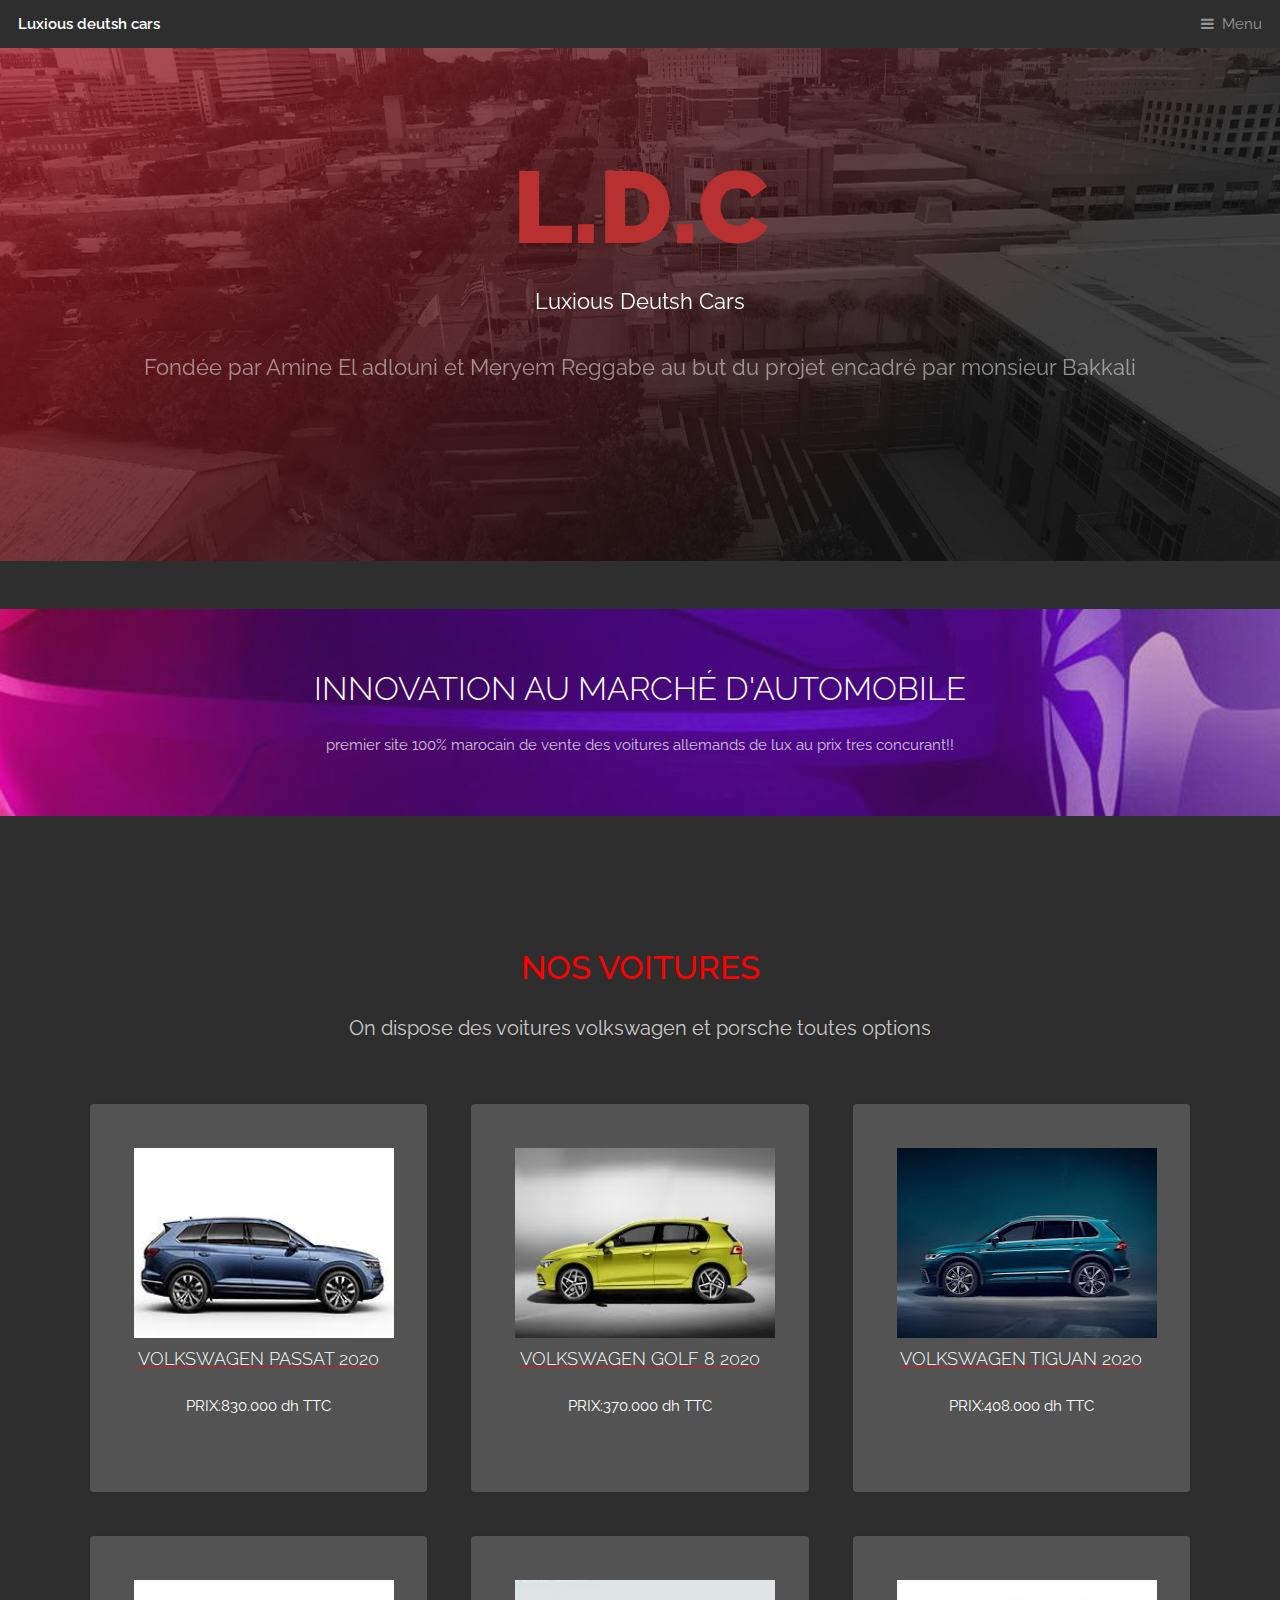
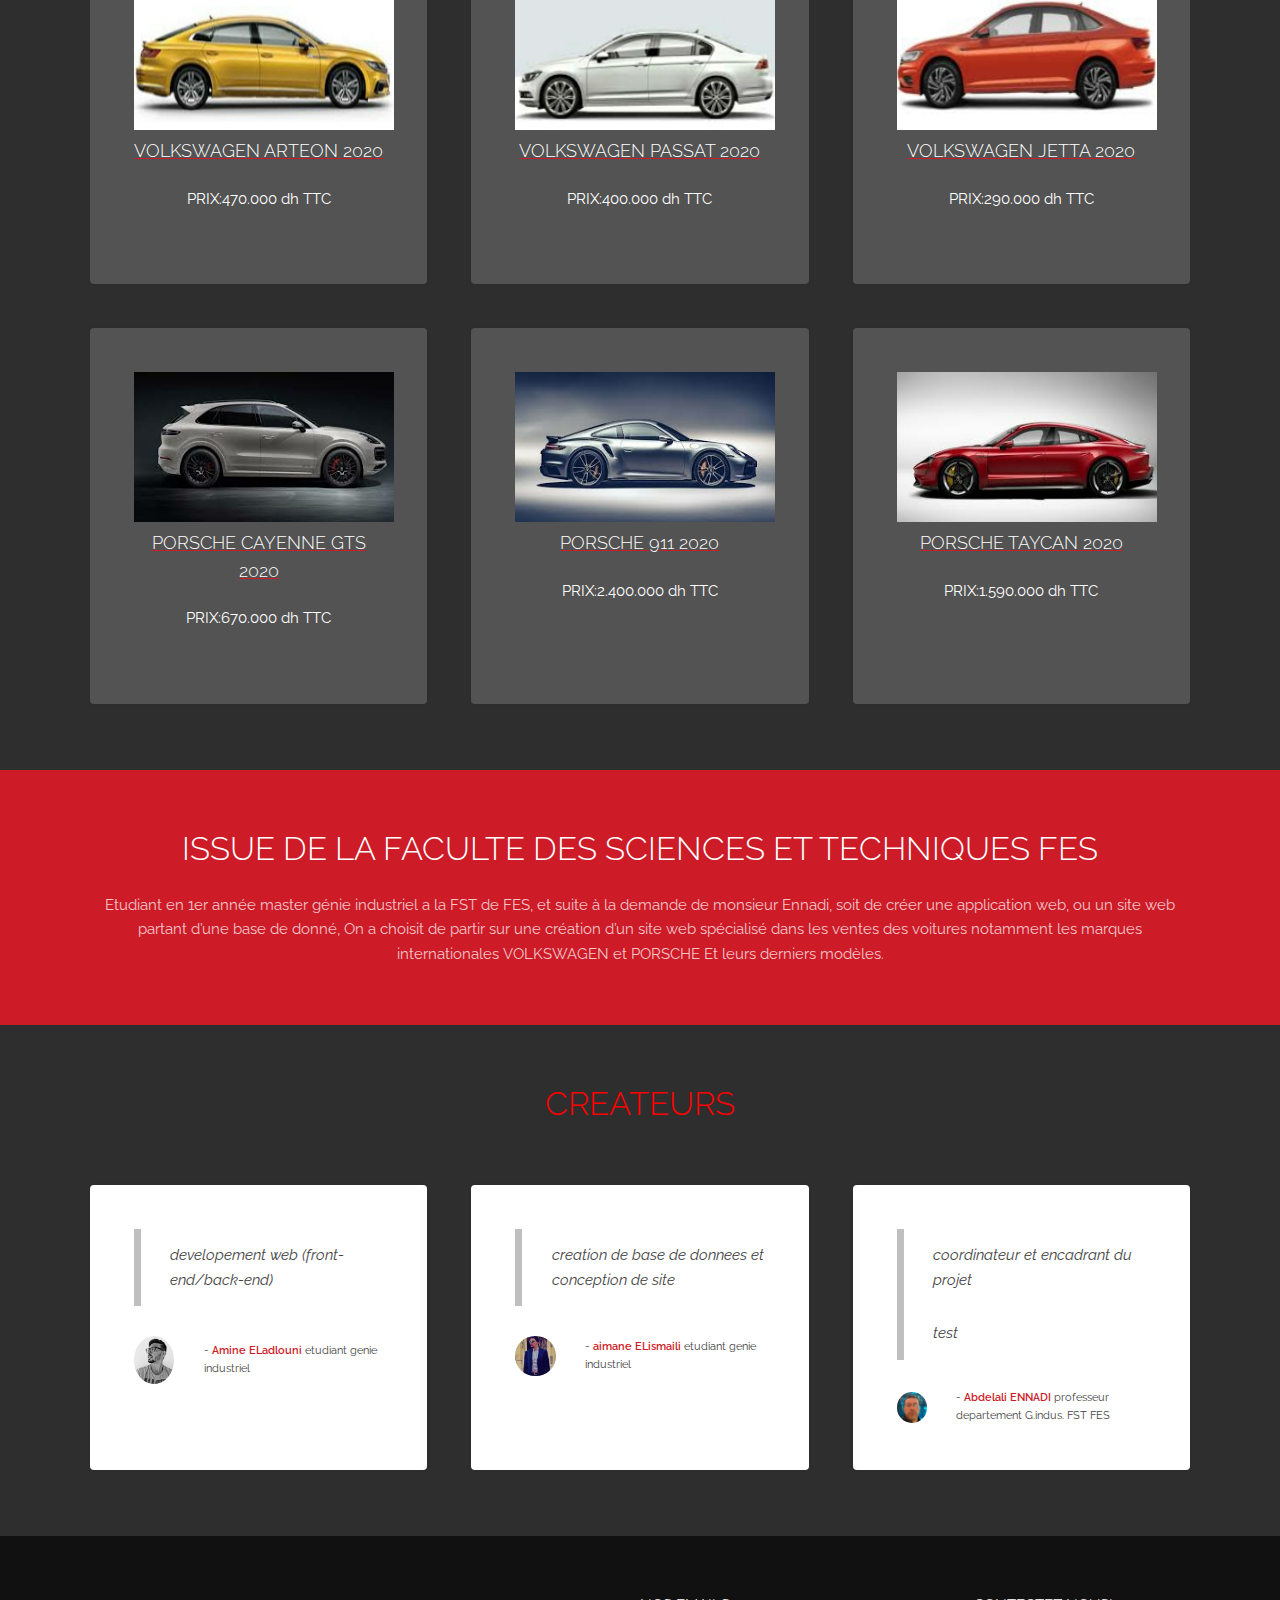
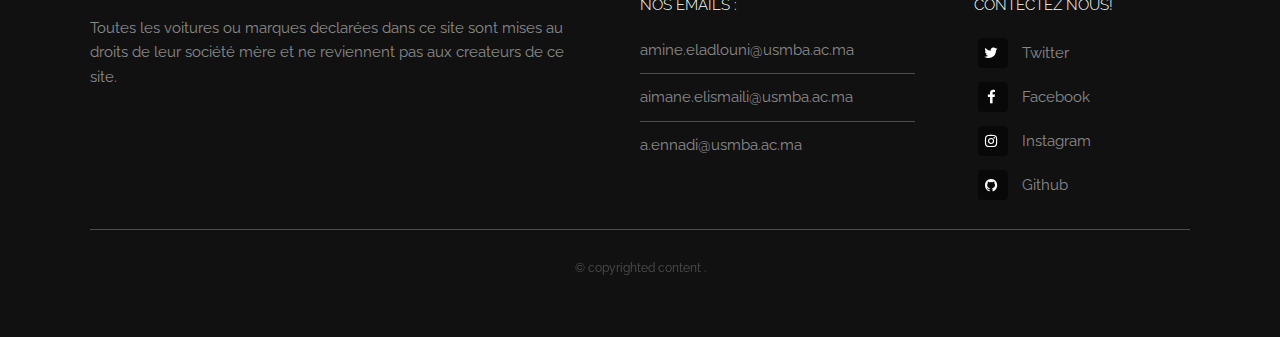
==== index.html @ c73bd2c0 "v0.1" ====
<!DOCTYPE HTML>

<html>

<head>
    <title>LCF VENTES DE VOITURES MAROC</title>
    <meta charset="utf-8" />
    <meta name="viewport" content="width=device-width, initial-scale=1, user-scalable=no" />
    <meta name="description" content="" />
    <meta name="keywords" content="" />
    <link rel="stylesheet" href="assets/css/main.css" />
    <script src="panier.js"></script>
</head>

<body class="is-preload">

    <!-- Header -->
    <header id="header" style="background-color: rgb(46, 46, 46);">
        <a class="logo" href="index.html" style="background-image: -moz-linear-gradient(rgb(80, 46, 46),rgb(129, 46, 46),rgb(170, 26, 26));">Luxious deutsh cars</a>
        <nav>
            <a href="#menu">Menu</a>
        </nav>
    </header>

    <!-- Nav -->
    <nav id="menu">
        <ul class="links">
            <li><a href="index.html">Home</a></li>
            <li><a href="#ID1">voitures</a></li>
            <li><a href="#footer">contactez nous</a></li>
        </ul>
    </nav>

    <!-- Banner -->
    <section id="banner" style="background-color: rgb(46, 46, 46);">
        </br>
        </br>
        <div class="inner">
            <h1 style="font-size:102px; COLOR: rgb(184, 48, 48);font-weight: 1000;background-image: -moz-linear-gradient(rgb(80, 46, 46),rgb(129, 46, 46),rgb(170, 26, 26));">L.D.C</h1>
            <p style="color: rgb(255, 255, 255);text-shadow: rgb(185, 36, 36);">Luxious Deutsh Cars</P>
            <P>Fondée par <a href="https://www.linkedin.com/in/amine-el-adlouni-7a9060197/" target="_blank">Amine El adlouni</a> et <a href="https://www.linkedin.com/in/meryam-reggabe-1876b3209/" target="_blank">Meryem Reggabe</a> au but du projet
                encadré par monsieur Bakkali</p>
            </br>
            </br>
        </div>

        <video autoplay loop muted playsinline src="images/banner.mp4"></video>
    </section>
    <section style="background-color: rgb(46, 46, 46);background-image: -moz-linear-gradien(grey);">
        </br>

        </br>
    </section>
    <!-- CTA -->
    <section id="cta" class="wrapper" style="background-image: linear-gradient(rgba(206, 27, 40, 0.25), rgba(206, 27, 40, 0.25)), url(./images/cta01.jpg);">
        <div class="inner">
            <h2>INNOVATION AU MARCHé D'AUTOMOBILE</h2>
            <p>premier site 100% marocain de vente des voitures allemands de lux au prix tres concurant!!</p>
        </div>
    </section>
    <!-- Highlights -->
    <section class="wrapper" style="background-color: rgb(46, 46, 46);">
        <div class="inner">
            <header id="ID1" class="special">
                </br>
                </br>
                </br>
                <h2 style="font-size:5	52px;font-weight: 500;color: red;">Nos voitures</h2>
                <p style="font-size: 20px;color: rgb(202, 202, 202);">On dispose des voitures volkswagen et porsche toutes options</p>
            </header>
            <div class="highlights">
                <section>
                    <div class="content" style="background-color: rgb(83, 83, 83);">
                        <header>
                            <a href="g1.html">
                                <img src="images/touarg_trans.jpg" height="190px" width="260px" alt="" />
                                <h3 style="color: rgb(255, 255, 255);">VOLKSWAGEN passat 2020 </h3>
                        </header>
                        </a>
                        <p style="color: rgb(255, 255, 255);">PRIX:830.000 dh TTC</p>

                    </div>
                </section>
                <section>
                    <div class="content" style="background-color: rgb(83, 83, 83);">
                        <header>
                            <a href="g2.html">
                                <img src="images/golf_8_transver.jpg" height="190px" width="260px" alt="" />
                                <h3 style="color: rgb(255, 255, 255);">volkswagen GOLF 8 2020</h3>
                        </header>
                        </a>
                        <p style="color: rgb(255, 255, 255);">PRIX:370.000 dh TTC</p>
                    </div>
                </section>
                <section>
                    <div class="content" style="background-color: rgb(83, 83, 83);">
                        <header>
                            <a href="g3.html">
                                <img src="images/tiguan_transv.jpg" height="190px" width="260px" alt="" />
                                <h3 style="color: rgb(255, 255, 255);">volkswagen TIGUAN 2020 </h3>
                        </header>
                        </a>
                        <p style="color: rgb(255, 255, 255);">PRIX:408.000 dh TTC</p>
                    </div>
                </section>
                <section>
                    <div class="content" style="background-color: rgb(83, 83, 83);">
                        <header>
                            <a href="g4.html">
                                <img src="images/areteon_transs.jpg" height="150px" width="260px" alt="" />
                                <h3 style="color: rgb(255, 255, 255);">volkswagen ARTEON 2020</h3>
                            </a>
                        </header>
                        <p style="color: rgb(255, 255, 255);">PRIX:470.000 dh TTC</p>
                </section>
                <section>
                    <div class="content" style="background-color: rgb(83, 83, 83);">
                        <header>
                            <a href="g5.html">
                                <img src="images/1611858276902.jpg" height="150px" width="260px" alt="" />
                                <h3 style="color: rgb(255, 255, 255);">VOLKSWAGEN PASSAT 2020</h3>
                        </header>
                        </a>
                        <p style="color: rgb(255, 255, 255);">PRIX:400.000 dh TTC</p>
                    </div>
                </section>
                <section>
                    <div class="content" style="background-color: rgb(83, 83, 83);">
                        <header>
                            <a href="g6.html">
                                <img src="images/1611859058078.jpg" height="150px" width="260px" alt="" />
                                <h3 style="color: rgb(255, 255, 255);">VOLKSWAGEN JETTA 2020</h3>
                        </header>
                        </a>
                        <p style="color: rgb(255, 255, 255);">PRIX:290.000 dh TTC</p>
                    </div>
                </section>
                <section>
                    <div class="content" style="background-color: rgb(83, 83, 83);">
                        <header>
                            <a href="g7.html">
                                <img src="images/1611860012059.jpg" height="150px" width="260px" alt="" />
                                <h3 style="color: rgb(255, 255, 255);">PORsCHE CAYENNE GTS 2020</h3>
                            </a>
                        </header>
                        <p style="color: rgb(255, 255, 255);">PRIX:670.000 dh TTC</p>
                </section>
                <section>
                    <div class="content" style="background-color: rgb(83, 83, 83);">
                        <header>
                            <a href="g8.html">
                                <img src="images/1611860189063.jpg" height="150px" width="260px" alt="" />
                                <h3 style="color: rgb(255, 255, 255);">PORsCHE 911 2020</h3>
                        </header>
                        </a>
                        <p style="color: rgb(255, 255, 255);">PRIX:2.400.000 dh TTC</p>
                    </div>
                </section>
                <section>
                    <div class="content" style="background-color: rgb(83, 83, 83);">
                        <header>
                            <a href="g9.html">
                                <img src="images/1611860367690.jpg" height="150px" width="260px" alt="" />
                                <h3 style="color: rgb(255, 255, 255);">porsche taycan 2020</h3>
                        </header>
                        </a>
                        <p style="color: rgb(255, 255, 255);">PRIX:1.590.000 dh TTC</p>
                    </div>
                </section>
                </div>
                </div>
    </section>

    <!-- CTA -->
    <section id="cta" class="wrapper" style="background-image: linear-gradient(rgba(192, 27, 38, 0.527), rgba(20, 44, 179, 0.514)), url(./images/FST.jpg)" ;>
        <div class="inner">
            <h2>ISSUE DE LA FACULTE DES SCIENCES ET TECHNIQUES FES</h2>
            <p>Etudiant en 1er année master génie industriel a la FST de FES, et suite à la demande de monsieur Ennadi, soit de créer une application web, ou un site web partant d’une base de donné, On a choisit de partir sur une création d’un site web spécialisé
                dans les ventes des voitures notamment les marques internationales VOLKSWAGEN et PORSCHE Et leurs derniers modèles.</p>
        </div>
    </section>

    <!-- Testimonials -->
    <section class="wrapper" style="background-color: rgb(46, 46, 46);">
        <div class="inner">
            <header class="special">
                <h2 style="color: red;">createurs</h2>
            </header>
            <div class="testimonials">
                <section>
                    <div class="content">
                        <blockquote>
                            <p>developement web (front-end/back-end)</p>
                        </blockquote>
                        <div class="author">
                            <div class="image">
                                <img src="images/amine.jpg" alt="" />
                            </div>
                            <p class="credit">- <strong>Amine ELadlouni</strong> <span>etudiant genie industriel</span></p>
                        </div>
                    </div>
                </section>
                <section>
                    <div class="content">
                        <blockquote>
                            <p>creation de base de donnees et conception de site</p>
                        </blockquote>
                        <div class="author">
                            <div class="image">
                                <img src="images/aimane.jpg" alt="" />
                            </div>
                            <p class="credit">- <strong>aimane ELismaili</strong> <span>etudiant genie industriel</span></p>
                        </div>
                    </div>
                </section>
                <section>
                    <div class="content">
                        <blockquote>
                            <p>coordinateur et encadrant du projet</p>
                            <p>test</p>
                        </blockquote>
                        <div class="author">
                            <div class="image">
                                <img src="images/Abdelali_Ennadi.jpg" alt="" />
                            </div>
                            <p class="credit">- <strong>Abdelali ENNADI</strong> <span>professeur departement G.indus. FST FES </span></p>
                        </div>
                    </div>
                </section>
            </div>
        </div>
    </section>

    <!-- Footer -->
    <footer id="footer">
        <div class="inner">
            <div class="content">
                <section>
                    <h3></h3>
                    <p>Toutes les voitures ou marques declarées dans ce site sont mises au droits de leur société mère et ne reviennent pas aux createurs de ce site. </p>
                </section>
                <section>
                    <h4>Nos emails :</h4>
                    <ul class="alt">
                        <li><a href="#">amine.eladlouni@usmba.ac.ma</a></li>
                        <li><a href="#">aimane.elismaili@usmba.ac.ma</a></li>
                        <li><a href="#">a.ennadi@usmba.ac.ma</a></li>

                    </ul>
                </section>
                <section>
                    <h4>contectez nous!</h4>
                    <ul class="plain">
                        <li><a href="#"><i class="icon fa-twitter">&nbsp;</i>Twitter</a></li>
                        <li><a href="#"><i class="icon fa-facebook">&nbsp;</i>Facebook</a></li>
                        <li><a href="#"><i class="icon fa-instagram">&nbsp;</i>Instagram</a></li>
                        <li><a href="#"><i class="icon fa-github">&nbsp;</i>Github</a></li>
                    </ul>
                </section>
            </div>
            <div class="copyright">
                &copy; copyrighted content
                <a></a>.
            </div>
        </div>
    </footer>

    <!-- Scripts -->
    <script src="assets/js/jquery.min.js"></script>
    <script src="assets/js/browser.min.js"></script>
    <script src="assets/js/breakpoints.min.js"></script>
    <script src="assets/js/util.js"></script>
    <script src="assets/js/main.js"></script>

</body>

</html>
---- assets/css/main.css ----
@import url(font-awesome.min.css);
@import url("https://fonts.googleapis.com/css?family=Raleway:200,300,400,500,600");
/*
	Industrious by TEMPLATED
	templated.co @templatedco
	Released for free under the Creative Commons Attribution 3.0 license (templated.co/license)
*/
/* Basic */
@-ms-viewport {
  width: device-width; }
body {
  -ms-overflow-style: scrollbar; }

@media screen and (max-width: 480px) {
  html, body {
    min-width: 320px; } }
html {
  box-sizing: border-box; }

*, *:before, *:after {
  box-sizing: inherit; }

body {
  background: #ffffff; }
  body.is-preload *, body.is-preload *:before, body.is-preload *:after {
    -moz-animation: none !important;
    -webkit-animation: none !important;
    -ms-animation: none !important;
    animation: none !important;
    -moz-transition: none !important;
    -webkit-transition: none !important;
    -ms-transition: none !important;
    transition: none !important; }

html, body, div, span, applet, object,
iframe, h1, h2, h3, h4, h5, h6, p, blockquote,
pre, a, abbr, acronym, address, big, cite,
code, del, dfn, em, img, ins, kbd, q, s, samp,
small, strike, strong, sub, sup, tt, var, b,
u, i, center, dl, dt, dd, ol, ul, li, fieldset,
form, label, legend, table, caption, tbody,
tfoot, thead, tr, th, td, article, aside,
canvas, details, embed, figure, figcaption,
footer, header, hgroup, menu, nav, output, ruby,
section, summary, time, mark, audio, video {
  margin: 0;
  padding: 0;
  border: 0;
  font-size: 100%;
  font: inherit;
  vertical-align: baseline; }

article, aside, details, figcaption, figure,
footer, header, hgroup, menu, nav, section {
  display: block; }

body {
  line-height: 1; }

ol, ul {
  list-style: none; }

blockquote, q {
  quotes: none; }
  blockquote:before, blockquote:after, q:before, q:after {
    content: '';
    content: none; }

table {
  border-collapse: collapse;
  border-spacing: 0; }

body {
  -webkit-text-size-adjust: none; }

mark {
  background-color: transparent;
  color: inherit; }

input::-moz-focus-inner {
  border: 0;
  padding: 0; }

input, select, textarea {
  -moz-appearance: none;
  -webkit-appearance: none;
  -ms-appearance: none;
  appearance: none; }

/* Typography */
html {
  font-size: 13pt; }
  @media screen and (max-width: 1680px) {
    html {
      font-size: 11pt; } }
  @media screen and (max-width: 980px) {
    html {
      font-size: 12pt; } }
  @media screen and (max-width: 480px) {
    html {
      font-size: 11pt; } }

body {
  background-color: #ffffff;
  color: #444444; }

body, input, select, textarea {
  font-family: "Raleway", Arial, Helvetica, sans-serif;
  font-weight: 400;
  font-size: 1rem;
  line-height: 1.65; }

a {
  -moz-transition: color 0.2s ease-in-out;
  -webkit-transition: color 0.2s ease-in-out;
  -ms-transition: color 0.2s ease-in-out;
  transition: color 0.2s ease-in-out;
  text-decoration: underline; }
  a:hover {
    text-decoration: none; }

strong, b {
  font-weight: 600; }

em, i {
  font-style: italic; }

p {
  margin: 0 0 2rem 0; }

header.special {
  text-align: center;
  margin-bottom: 4rem; }
  header.special p {
    max-width: 75%;
    margin-left: auto;
    margin-right: auto; }

h1, h2, h3, h4, h5, h6 {
  font-weight: 300;
  line-height: 1.5;
  text-transform: uppercase;
  margin: 0 0 1.5rem 0; }
  h1 a, h2 a, h3 a, h4 a, h5 a, h6 a {
    color: inherit;
    text-decoration: none; }

h1 {
  font-size: 3rem;
  line-height: 1.2; }

h2 {
  font-size: 2.25rem;
  line-height: 1.3; }

h3 {
  font-size: 1.25rem; }

h4 {
  font-size: 1rem; }

h5 {
  font-size: 0.9rem; }

h6 {
  font-size: 0.7rem; }

@media screen and (max-width: 736px) {
  h1 {
    font-size: 2.75rem;
    line-height: 1.3; }

  h2 {
    font-size: 1.75rem;
    line-height: 1.5; }

  h3 {
    font-size: 1.25rem; } }
sub {
  font-size: 0.8rem;
  position: relative;
  top: 0.5rem; }

sup {
  font-size: 0.8rem;
  position: relative;
  top: -0.5rem; }

blockquote {
  border-left: solid 0.5rem;
  font-style: italic;
  margin: 0 0 2rem 0;
  padding: 1rem 0 1rem 2rem; }

code {
  border-radius: 4px;
  border: solid 1px;
  font-family: "Courier New", monospace;
  font-size: 0.9rem;
  margin: 0 0.25rem;
  padding: 0.25rem 0.65rem; }

pre {
  -webkit-overflow-scrolling: touch;
  font-family: "Courier New", monospace;
  font-size: 0.9rem;
  margin: 0 0 2rem 0; }
  pre code {
    display: block;
    line-height: 1.75;
    padding: 1rem 1.5rem;
    overflow-x: auto; }

hr {
  border: 0;
  border-bottom: solid 1px;
  margin: 2rem 0; }
  hr.major {
    margin: 4rem 0; }

input, select, textarea {
  color: #555555; }

a {
  color: #ce1b28; }

strong, b {
  color: #555555; }

h1, h2, h3, h4, h5, h6 {
  color: #555555; }

blockquote {
  border-left-color: rgba(0, 0, 0, 0.25); }

code {
  background: rgba(0, 0, 0, 0.075);
  border-color: rgba(0, 0, 0, 0.25); }

hr {
  border-bottom-color: rgba(0, 0, 0, 0.25); }

/* Inner */
.inner {
  margin: 0 auto;
  width: 75rem;
  max-width: calc(100% - 6rem); }
  @media screen and (max-width: 480px) {
    .inner {
      max-width: calc(100% - 3rem); } }

/* Button */
input[type="submit"],
input[type="reset"],
input[type="button"],
button,
.button {
  -moz-appearance: none;
  -webkit-appearance: none;
  -ms-appearance: none;
  appearance: none;
  -moz-transition: background-color 0.2s ease-in-out, box-shadow 0.2s ease-in-out, color 0.2s ease-in-out;
  -webkit-transition: background-color 0.2s ease-in-out, box-shadow 0.2s ease-in-out, color 0.2s ease-in-out;
  -ms-transition: background-color 0.2s ease-in-out, box-shadow 0.2s ease-in-out, color 0.2s ease-in-out;
  transition: background-color 0.2s ease-in-out, box-shadow 0.2s ease-in-out, color 0.2s ease-in-out;
  border: 0;
  border-radius: 4px;
  cursor: pointer;
  display: inline-block;
  font-weight: 600;
  height: 3.25rem;
  line-height: 3.25rem;
  padding: 0 1.75rem;
  text-align: center;
  text-decoration: none;
  white-space: nowrap; }
  input[type="submit"].small,
  input[type="reset"].small,
  input[type="button"].small,
  button.small,
  .button.small {
    font-size: 0.8rem;
    height: 2.4375rem;
    line-height: 2.4375rem;
    padding: 0 1.25rem; }
  input[type="submit"].large,
  input[type="reset"].large,
  input[type="button"].large,
  button.large,
  .button.large {
    font-size: 1.35rem;
    height: 4.0625rem;
    line-height: 4.0625rem;
    padding: 0 2rem; }
  input[type="submit"].wide,
  input[type="reset"].wide,
  input[type="button"].wide,
  button.wide,
  .button.wide {
    min-width: 13rem; }
  input[type="submit"].icon:before,
  input[type="reset"].icon:before,
  input[type="button"].icon:before,
  button.icon:before,
  .button.icon:before {
    margin-right: 0.5rem; }
  input[type="submit"].fit,
  input[type="reset"].fit,
  input[type="button"].fit,
  button.fit,
  .button.fit {
    width: 100%; }
  input[type="submit"].disabled, input[type="submit"]:disabled,
  input[type="reset"].disabled,
  input[type="reset"]:disabled,
  input[type="button"].disabled,
  input[type="button"]:disabled,
  button.disabled,
  button:disabled,
  .button.disabled,
  .button:disabled {
    pointer-events: none;
    opacity: 0.25; }

input[type="submit"],
input[type="reset"],
input[type="button"],
button,
.button {
  background-color: transparent;
  box-shadow: inset 0 0 0 1px #555555;
  color: #555555 !important; }
  input[type="submit"]:hover,
  input[type="reset"]:hover,
  input[type="button"]:hover,
  button:hover,
  .button:hover {
    box-shadow: inset 0 0 0 1px #ce1b28;
    color: #ce1b28 !important; }
    input[type="submit"]:hover:active,
    input[type="reset"]:hover:active,
    input[type="button"]:hover:active,
    button:hover:active,
    .button:hover:active {
      background-color: rgba(206, 27, 40, 0.25); }
  input[type="submit"].primary,
  input[type="reset"].primary,
  input[type="button"].primary,
  button.primary,
  .button.primary {
    box-shadow: none;
    background-color: #ce1b28;
    color: #ffffff !important; }
    input[type="submit"].primary:hover,
    input[type="reset"].primary:hover,
    input[type="button"].primary:hover,
    button.primary:hover,
    .button.primary:hover {
      background-color: #e2212f;
      box-shadow: none; }
      input[type="submit"].primary:hover:active,
      input[type="reset"].primary:hover:active,
      input[type="button"].primary:hover:active,
      button.primary:hover:active,
      .button.primary:hover:active {
        background-color: #b71824; }

/* Form */
form {
  margin: 0 0 2rem 0; }

input[type="text"],
input[type="password"],
input[type="email"],
input[type="tel"],
input[type="search"],
input[type="url"],
select,
textarea {
  -moz-appearance: none;
  -webkit-appearance: none;
  -ms-appearance: none;
  appearance: none;
  border-radius: 4px;
  border: none;
  border: solid 1px;
  color: inherit;
  display: block;
  outline: 0;
  padding: 0 1rem;
  text-decoration: none;
  width: 100%; }
  input[type="text"]:invalid,
  input[type="password"]:invalid,
  input[type="email"]:invalid,
  input[type="tel"]:invalid,
  input[type="search"]:invalid,
  input[type="url"]:invalid,
  select:invalid,
  textarea:invalid {
    box-shadow: none; }

label {
  display: block;
  font-size: 1rem;
  font-weight: 600;
  margin: 0 0 1rem 0; }

input[type="text"],
input[type="password"],
input[type="email"],
input[type="tel"],
input[type="search"],
input[type="url"] {
  height: 3.25rem; }

select {
  background-size: 1.25rem;
  background-repeat: no-repeat;
  background-position: calc(100% - 1rem) center;
  height: 3.25rem;
  padding-right: 3.25rem;
  text-overflow: ellipsis; }
  select:focus::-ms-value {
    background-color: transparent; }
  select::-ms-expand {
    display: none; }

textarea {
  padding: 0.75rem 1rem; }

input[type="checkbox"],
input[type="radio"] {
  -moz-appearance: none;
  -webkit-appearance: none;
  -ms-appearance: none;
  appearance: none;
  display: block;
  float: left;
  margin-right: -2rem;
  opacity: 0;
  width: 1rem;
  z-index: -1; }
  input[type="checkbox"] + label,
  input[type="radio"] + label {
    text-decoration: none;
    cursor: pointer;
    display: inline-block;
    font-size: 1rem;
    font-weight: 400;
    padding-left: 2.825rem;
    padding-right: 0.875rem;
    position: relative; }
    input[type="checkbox"] + label:before,
    input[type="radio"] + label:before {
      -moz-osx-font-smoothing: grayscale;
      -webkit-font-smoothing: antialiased;
      font-family: FontAwesome;
      font-style: normal;
      font-weight: normal;
      text-transform: none !important; }
    input[type="checkbox"] + label:before,
    input[type="radio"] + label:before {
      border-radius: 4px;
      border: solid 1px;
      content: '';
      display: inline-block;
      height: 1.95rem;
      left: 0;
      line-height: 1.86875rem;
      position: absolute;
      text-align: center;
      top: -0.1625rem;
      width: 1.95rem; }
  input[type="checkbox"]:checked + label:before,
  input[type="radio"]:checked + label:before {
    content: '\f00c'; }

input[type="checkbox"] + label:before {
  border-radius: 4px; }

input[type="radio"] + label:before {
  border-radius: 100%; }

::-webkit-input-placeholder {
  opacity: 1.0; }

:-moz-placeholder {
  opacity: 1.0; }

::-moz-placeholder {
  opacity: 1.0; }

:-ms-input-placeholder {
  opacity: 1.0; }

label {
  color: #555555; }

input[type="text"],
input[type="password"],
input[type="email"],
input[type="tel"],
input[type="search"],
input[type="url"],
select,
textarea {
  background-color: rgba(0, 0, 0, 0.075);
  border-color: rgba(0, 0, 0, 0.25); }
  input[type="text"]:focus,
  input[type="password"]:focus,
  input[type="email"]:focus,
  input[type="tel"]:focus,
  input[type="search"]:focus,
  input[type="url"]:focus,
  select:focus,
  textarea:focus {
    border-color: #ce1b28;
    box-shadow: 0 0 0 1px #ce1b28; }

select {
  background-image: url("data:image/svg+xml;charset=utf8,%3Csvg xmlns='http://www.w3.org/2000/svg' width='40' height='40' preserveAspectRatio='none' viewBox='0 0 40 40'%3E%3Cpath d='M9.4,12.3l10.4,10.4l10.4-10.4c0.2-0.2,0.5-0.4,0.9-0.4c0.3,0,0.6,0.1,0.9,0.4l3.3,3.3c0.2,0.2,0.4,0.5,0.4,0.9 c0,0.4-0.1,0.6-0.4,0.9L20.7,31.9c-0.2,0.2-0.5,0.4-0.9,0.4c-0.3,0-0.6-0.1-0.9-0.4L4.3,17.3c-0.2-0.2-0.4-0.5-0.4-0.9 c0-0.4,0.1-0.6,0.4-0.9l3.3-3.3c0.2-0.2,0.5-0.4,0.9-0.4S9.1,12.1,9.4,12.3z' fill='rgba(0, 0, 0, 0.25)' /%3E%3C/svg%3E"); }
  select option {
    color: #444444;
    background-color: #ffffff; }

input[type="checkbox"] + label,
input[type="radio"] + label {
  color: #444444; }
  input[type="checkbox"] + label:before,
  input[type="radio"] + label:before {
    background: rgba(0, 0, 0, 0.075);
    border-color: rgba(0, 0, 0, 0.25); }
input[type="checkbox"]:checked + label:before,
input[type="radio"]:checked + label:before {
  background-color: #ce1b28;
  border-color: #ce1b28;
  color: #ffffff; }
input[type="checkbox"]:focus + label:before,
input[type="radio"]:focus + label:before {
  border-color: #ce1b28;
  box-shadow: 0 0 0 1px #ce1b28; }

::-webkit-input-placeholder {
  color: #bbbbbb !important; }

:-moz-placeholder {
  color: #bbbbbb !important; }

::-moz-placeholder {
  color: #bbbbbb !important; }

:-ms-input-placeholder {
  color: #bbbbbb !important; }

/* List */
ol {
  list-style: decimal;
  margin: 0 0 2rem 0;
  padding-left: 1.25rem; }
  ol li {
    padding-left: 0.25rem; }

ul {
  list-style: disc;
  margin: 0 0 2rem 0;
  padding-left: 1rem; }
  ul li {
    padding-left: 0.325rem; }
  ul.plain {
    list-style: none;
    padding-left: 0; }
    ul.plain li {
      margin-bottom: 1rem; }
      ul.plain li .icon {
        border-radius: 4px;
        color: #ffffff;
        display: inline-block;
        margin-right: 1rem;
        text-align: center;
        width: 2rem;
        height: 2rem;
        line-height: 2rem;
        background: rgba(0, 0, 0, 0.5); }
  ul.alt {
    list-style: none;
    padding-left: 0; }
    ul.alt li {
      border-top: solid 1px;
      padding: 0.75rem 0; }
      ul.alt li:first-child {
        border-top: 0;
        padding-top: 0; }
      ul.alt li:last-child {
        padding-bottom: 0; }

dl {
  margin: 0 0 2rem 0; }
  dl dt {
    display: block;
    font-weight: 600;
    margin: 0 0 1rem 0; }
  dl dd {
    margin-left: 1.5rem; }

ul.alt li {
  border-top-color: rgba(0, 0, 0, 0.25); }

/* Table */
.table-wrapper {
  -webkit-overflow-scrolling: touch;
  overflow-x: auto; }

table {
  margin: 0 0 2rem 0;
  width: 100%; }
  table tbody tr {
    border: solid 1px;
    border-left: 0;
    border-right: 0; }
  table td {
    padding: 0.75rem 0.75rem; }
  table th {
    font-size: 0.9rem;
    font-weight: 600;
    padding: 0 0.75rem 0.75rem 0.75rem;
    text-align: left; }
  table thead {
    border-bottom: solid 2px; }
  table tfoot {
    border-top: solid 2px; }
  table.alt {
    border-collapse: separate; }
    table.alt tbody tr td {
      border: solid 1px;
      border-left-width: 0;
      border-top-width: 0; }
      table.alt tbody tr td:first-child {
        border-left-width: 1px; }
    table.alt tbody tr:first-child td {
      border-top-width: 1px; }
    table.alt thead {
      border-bottom: 0; }
    table.alt tfoot {
      border-top: 0; }

table tbody tr {
  border-color: rgba(0, 0, 0, 0.25); }
  table tbody tr:nth-child(2n + 1) {
    background-color: rgba(0, 0, 0, 0.075); }
table th {
  color: #555555; }
table thead {
  border-bottom-color: rgba(0, 0, 0, 0.25); }
table tfoot {
  border-top-color: rgba(0, 0, 0, 0.25); }
table.alt tbody tr td {
  border-color: rgba(0, 0, 0, 0.25); }

/* Highlights */
.highlights {
  width: 100%;
  margin: 2.5rem 0;
  display: -moz-flex;
  display: -webkit-flex;
  display: -ms-flex;
  display: flex;
  -moz-flex-wrap: wrap;
  -webkit-flex-wrap: wrap;
  -ms-flex-wrap: wrap;
  flex-wrap: wrap;
  -moz-align-items: -moz-stretch;
  -webkit-align-items: -webkit-stretch;
  -ms-align-items: -ms-stretch;
  align-items: stretch; }
  .highlights > * {
    -moz-flex-shrink: 1;
    -webkit-flex-shrink: 1;
    -ms-flex-shrink: 1;
    flex-shrink: 1;
    -moz-flex-grow: 0;
    -webkit-flex-grow: 0;
    -ms-flex-grow: 0;
    flex-grow: 0; }
  .highlights > * {
    width: 33.3333333333%; }
  .highlights > * {
    padding: 1.5rem;
    width: calc(33.3333333333% + 1rem); }
  .highlights > :nth-child(-n + 3) {
    padding-top: 0; }
  .highlights > :nth-last-child(-n + 3) {
    padding-bottom: 0; }
  .highlights > :nth-child(3n + 1) {
    padding-left: 0; }
  .highlights > :nth-child(3n) {
    padding-right: 0; }
  .highlights > :nth-child(3n + 1),
  .highlights > :nth-child(3n) {
    width: calc(33.3333333333% + -0.5rem); }
  .highlights .content {
    border-radius: 4px;
    height: 100%;
    padding: 3rem;
    text-align: center; }
    .highlights .content .icon {
      font-size: 5rem; }
  .highlights > div > :last-child {
    margin-bottom: 0; }
  @media screen and (max-width: 980px) {
    .highlights > * {
      width: 50%; }
    .highlights > * {
      padding: 1rem;
      width: calc(33.3333333333% + 0.6666666667rem); }
    .highlights > :nth-child(-n + 3) {
      padding-top: 1rem; }
    .highlights > :nth-last-child(-n + 3) {
      padding-bottom: 1rem; }
    .highlights > :nth-child(3n + 1) {
      padding-left: 1rem; }
    .highlights > :nth-child(3n) {
      padding-right: 1rem; }
    .highlights > :nth-child(3n + 1),
    .highlights > :nth-child(3n) {
      padding: 1rem;
      width: calc(50% + 1rem); }
    .highlights > * {
      padding: 1rem;
      width: calc(50% + 1rem); }
    .highlights > :nth-child(-n + 2) {
      padding-top: 0; }
    .highlights > :nth-last-child(-n + 2) {
      padding-bottom: 0; }
    .highlights > :nth-child(2n + 1) {
      padding-left: 0; }
    .highlights > :nth-child(2n) {
      padding-right: 0; }
    .highlights > :nth-child(2n + 1),
    .highlights > :nth-child(2n) {
      width: calc(50% + 0rem); }
    .highlights .content {
      padding: 2rem; } }
  @media screen and (max-width: 736px) {
    .highlights > * {
      width: 100%; }
    .highlights > * {
      padding: 1rem;
      width: calc(33.3333333333% + 0.6666666667rem); }
    .highlights > :nth-child(-n + 3) {
      padding-top: 1rem; }
    .highlights > :nth-last-child(-n + 3) {
      padding-bottom: 1rem; }
    .highlights > :nth-child(3n + 1) {
      padding-left: 1rem; }
    .highlights > :nth-child(3n) {
      padding-right: 1rem; }
    .highlights > :nth-child(3n + 1),
    .highlights > :nth-child(3n) {
      padding: 1rem;
      width: calc(100% + 2rem); }
    .highlights > * {
      padding: 1rem;
      width: calc(50% + 1rem); }
    .highlights > :nth-child(-n + 2) {
      padding-top: 1rem; }
    .highlights > :nth-last-child(-n + 2) {
      padding-bottom: 1rem; }
    .highlights > :nth-child(2n + 1) {
      padding-left: 1rem; }
    .highlights > :nth-child(2n) {
      padding-right: 1rem; }
    .highlights > :nth-child(2n + 1),
    .highlights > :nth-child(2n) {
      padding: 1rem;
      width: calc(100% + 2rem); }
    .highlights > * {
      padding: 1rem;
      width: calc(100% + 2rem); }
    .highlights > :nth-child(-n + 1) {
      padding-top: 0; }
    .highlights > :nth-last-child(-n + 1) {
      padding-bottom: 0; }
    .highlights > :nth-child(1n + 1) {
      padding-left: 0; }
    .highlights > :nth-child(1n) {
      padding-right: 0; }
    .highlights > :nth-child(1n + 1),
    .highlights > :nth-child(1n) {
      width: calc(100% + 1rem); } }

.highlights .content {
  background: #ffffff;
  box-shadow: 0px 0px 4px 1px rgba(0, 0, 0, 0.025); }

/* Testimonials */
.testimonials {
  margin: 2.5rem 0;
  width: 100%;
  display: -moz-flex;
  display: -webkit-flex;
  display: -ms-flex;
  display: flex;
  -moz-flex-wrap: wrap;
  -webkit-flex-wrap: wrap;
  -ms-flex-wrap: wrap;
  flex-wrap: wrap;
  -moz-align-items: -moz-stretch;
  -webkit-align-items: -webkit-stretch;
  -ms-align-items: -ms-stretch;
  align-items: stretch; }
  .testimonials > * {
    -moz-flex-shrink: 1;
    -webkit-flex-shrink: 1;
    -ms-flex-shrink: 1;
    flex-shrink: 1;
    -moz-flex-grow: 0;
    -webkit-flex-grow: 0;
    -ms-flex-grow: 0;
    flex-grow: 0; }
  .testimonials > * {
    width: 33.3333333333%; }
  .testimonials > * {
    padding: 1.5rem;
    width: calc(33.3333333333% + 1rem); }
  .testimonials > :nth-child(-n + 3) {
    padding-top: 0; }
  .testimonials > :nth-last-child(-n + 3) {
    padding-bottom: 0; }
  .testimonials > :nth-child(3n + 1) {
    padding-left: 0; }
  .testimonials > :nth-child(3n) {
    padding-right: 0; }
  .testimonials > :nth-child(3n + 1),
  .testimonials > :nth-child(3n) {
    width: calc(33.3333333333% + -0.5rem); }
  .testimonials .content {
    border-radius: 4px;
    height: 100%;
    padding: 3rem; }
    .testimonials .content .author {
      display: -moz-flex;
      display: -webkit-flex;
      display: -ms-flex;
      display: flex;
      -moz-align-items: center;
      -webkit-align-items: center;
      -ms-align-items: center;
      align-items: center; }
      .testimonials .content .author blockquote {
        margin: 0; }
      .testimonials .content .author .image {
        margin-right: 2rem;
        width: 20%; }
        .testimonials .content .author .image img {
          border-radius: 100%;
          max-width: 100%; }
    .testimonials .content .credit {
      font-size: 0.75rem; }
    .testimonials .content p:last-child {
      margin: 0; }
  .testimonials > div > :last-child {
    margin-bottom: 0; }
  @media screen and (max-width: 980px) {
    .testimonials > * {
      width: 50%; }
    .testimonials > * {
      padding: 1rem;
      width: calc(33.3333333333% + 0.6666666667rem); }
    .testimonials > :nth-child(-n + 3) {
      padding-top: 1rem; }
    .testimonials > :nth-last-child(-n + 3) {
      padding-bottom: 1rem; }
    .testimonials > :nth-child(3n + 1) {
      padding-left: 1rem; }
    .testimonials > :nth-child(3n) {
      padding-right: 1rem; }
    .testimonials > :nth-child(3n + 1),
    .testimonials > :nth-child(3n) {
      padding: 1rem;
      width: calc(50% + 1rem); }
    .testimonials > * {
      padding: 1rem;
      width: calc(50% + 1rem); }
    .testimonials > :nth-child(-n + 2) {
      padding-top: 0; }
    .testimonials > :nth-last-child(-n + 2) {
      padding-bottom: 0; }
    .testimonials > :nth-child(2n + 1) {
      padding-left: 0; }
    .testimonials > :nth-child(2n) {
      padding-right: 0; }
    .testimonials > :nth-child(2n + 1),
    .testimonials > :nth-child(2n) {
      width: calc(50% + 0rem); }
    .testimonials .content {
      padding: 2rem; } }
  @media screen and (max-width: 736px) {
    .testimonials > * {
      width: 100%; }
    .testimonials > * {
      padding: 1rem;
      width: calc(33.3333333333% + 0.6666666667rem); }
    .testimonials > :nth-child(-n + 3) {
      padding-top: 1rem; }
    .testimonials > :nth-last-child(-n + 3) {
      padding-bottom: 1rem; }
    .testimonials > :nth-child(3n + 1) {
      padding-left: 1rem; }
    .testimonials > :nth-child(3n) {
      padding-right: 1rem; }
    .testimonials > :nth-child(3n + 1),
    .testimonials > :nth-child(3n) {
      padding: 1rem;
      width: calc(100% + 2rem); }
    .testimonials > * {
      padding: 1rem;
      width: calc(50% + 1rem); }
    .testimonials > :nth-child(-n + 2) {
      padding-top: 1rem; }
    .testimonials > :nth-last-child(-n + 2) {
      padding-bottom: 1rem; }
    .testimonials > :nth-child(2n + 1) {
      padding-left: 1rem; }
    .testimonials > :nth-child(2n) {
      padding-right: 1rem; }
    .testimonials > :nth-child(2n + 1),
    .testimonials > :nth-child(2n) {
      padding: 1rem;
      width: calc(100% + 2rem); }
    .testimonials > * {
      padding: 1rem;
      width: calc(100% + 2rem); }
    .testimonials > :nth-child(-n + 1) {
      padding-top: 0; }
    .testimonials > :nth-last-child(-n + 1) {
      padding-bottom: 0; }
    .testimonials > :nth-child(1n + 1) {
      padding-left: 0; }
    .testimonials > :nth-child(1n) {
      padding-right: 0; }
    .testimonials > :nth-child(1n + 1),
    .testimonials > :nth-child(1n) {
      width: calc(100% + 1rem); } }

.testimonials .content {
  background: #ffffff;
  box-shadow: 0px 0px 4px 1px rgba(0, 0, 0, 0.025); }
  .testimonials .content .credit strong {
    color: #ce1b28; }

/* Actions */
ul.actions {
  display: -moz-flex;
  display: -webkit-flex;
  display: -ms-flex;
  display: flex;
  cursor: default;
  list-style: none;
  margin-left: -1rem;
  padding-left: 0; }
  ul.actions li {
    padding: 0 0 0 1rem;
    vertical-align: middle; }
  ul.actions.special {
    -moz-justify-content: center;
    -webkit-justify-content: center;
    -ms-justify-content: center;
    justify-content: center;
    width: calc(100% + 1rem); }
  ul.actions.stacked {
    -moz-flex-direction: column;
    -webkit-flex-direction: column;
    -ms-flex-direction: column;
    flex-direction: column;
    margin-left: 0; }
    ul.actions.stacked li {
      padding: 1.3rem 0 0 0; }
      ul.actions.stacked li:first-child {
        padding-top: 0; }
  ul.actions.fit {
    width: calc(100% + 1rem); }
    ul.actions.fit li {
      -moz-flex-grow: 1;
      -webkit-flex-grow: 1;
      -ms-flex-grow: 1;
      flex-grow: 1;
      -moz-flex-shrink: 1;
      -webkit-flex-shrink: 1;
      -ms-flex-shrink: 1;
      flex-shrink: 1;
      width: 100%; }
      ul.actions.fit li > * {
        width: 100%; }
    ul.actions.fit.stacked {
      width: 100%; }
  @media screen and (max-width: 480px) {
    ul.actions:not(.fixed) {
      -moz-flex-direction: column;
      -webkit-flex-direction: column;
      -ms-flex-direction: column;
      flex-direction: column;
      margin-left: 0;
      width: 100% !important; }
      ul.actions:not(.fixed) li {
        -moz-flex-grow: 1;
        -webkit-flex-grow: 1;
        -ms-flex-grow: 1;
        flex-grow: 1;
        -moz-flex-shrink: 1;
        -webkit-flex-shrink: 1;
        -ms-flex-shrink: 1;
        flex-shrink: 1;
        padding: 1rem 0 0 0;
        text-align: center;
        width: 100%; }
        ul.actions:not(.fixed) li > * {
          width: 100%; }
        ul.actions:not(.fixed) li:first-child {
          padding-top: 0; }
        ul.actions:not(.fixed) li input[type="submit"],
        ul.actions:not(.fixed) li input[type="reset"],
        ul.actions:not(.fixed) li input[type="button"],
        ul.actions:not(.fixed) li button,
        ul.actions:not(.fixed) li .button {
          width: 100%; }
          ul.actions:not(.fixed) li input[type="submit"].icon:before,
          ul.actions:not(.fixed) li input[type="reset"].icon:before,
          ul.actions:not(.fixed) li input[type="button"].icon:before,
          ul.actions:not(.fixed) li button.icon:before,
          ul.actions:not(.fixed) li .button.icon:before {
            margin-left: -0.5rem; } }

/* Grid */
.row {
  display: flex;
  flex-wrap: wrap;
  box-sizing: border-box; }
  .row > * {
    box-sizing: border-box; }
  .row.gtr-uniform > * > :last-child {
    margin-bottom: 0; }

.row > .imp {
  order: -1; }
.row > .col-1 {
  width: 8.3333333333%; }
.row > .off-1 {
  margin-left: 8.3333333333%; }
.row > .col-2 {
  width: 16.6666666667%; }
.row > .off-2 {
  margin-left: 16.6666666667%; }
.row > .col-3 {
  width: 25%; }
.row > .off-3 {
  margin-left: 25%; }
.row > .col-4 {
  width: 33.3333333333%; }
.row > .off-4 {
  margin-left: 33.3333333333%; }
.row > .col-5 {
  width: 41.6666666667%; }
.row > .off-5 {
  margin-left: 41.6666666667%; }
.row > .col-6 {
  width: 50%; }
.row > .off-6 {
  margin-left: 50%; }
.row > .col-7 {
  width: 58.3333333333%; }
.row > .off-7 {
  margin-left: 58.3333333333%; }
.row > .col-8 {
  width: 66.6666666667%; }
.row > .off-8 {
  margin-left: 66.6666666667%; }
.row > .col-9 {
  width: 75%; }
.row > .off-9 {
  margin-left: 75%; }
.row > .col-10 {
  width: 83.3333333333%; }
.row > .off-10 {
  margin-left: 83.3333333333%; }
.row > .col-11 {
  width: 91.6666666667%; }
.row > .off-11 {
  margin-left: 91.6666666667%; }
.row > .col-12 {
  width: 100%; }
.row > .off-12 {
  margin-left: 100%; }
.row.gtr-0 {
  margin-top: 0;
  margin-left: 0rem; }
  .row.gtr-0 > * {
    padding: 0 0 0 0rem; }
  .row.gtr-0.gtr-uniform {
    margin-top: 0rem; }
    .row.gtr-0.gtr-uniform > * {
      padding-top: 0rem; }
.row.gtr-25 {
  margin-top: 0;
  margin-left: -0.75rem; }
  .row.gtr-25 > * {
    padding: 0 0 0 0.75rem; }
  .row.gtr-25.gtr-uniform {
    margin-top: -0.75rem; }
    .row.gtr-25.gtr-uniform > * {
      padding-top: 0.75rem; }
.row.gtr-50 {
  margin-top: 0;
  margin-left: -1.5rem; }
  .row.gtr-50 > * {
    padding: 0 0 0 1.5rem; }
  .row.gtr-50.gtr-uniform {
    margin-top: -1.5rem; }
    .row.gtr-50.gtr-uniform > * {
      padding-top: 1.5rem; }
.row {
  margin-top: 0;
  margin-left: -3rem; }
  .row > * {
    padding: 0 0 0 3rem; }
  .row.gtr-uniform {
    margin-top: -3rem; }
    .row.gtr-uniform > * {
      padding-top: 3rem; }
.row.gtr-150 {
  margin-top: 0;
  margin-left: -4.5rem; }
  .row.gtr-150 > * {
    padding: 0 0 0 4.5rem; }
  .row.gtr-150.gtr-uniform {
    margin-top: -4.5rem; }
    .row.gtr-150.gtr-uniform > * {
      padding-top: 4.5rem; }
.row.gtr-200 {
  margin-top: 0;
  margin-left: -6rem; }
  .row.gtr-200 > * {
    padding: 0 0 0 6rem; }
  .row.gtr-200.gtr-uniform {
    margin-top: -6rem; }
    .row.gtr-200.gtr-uniform > * {
      padding-top: 6rem; }

@media screen and (max-width: 1680px) {
  .row {
    display: flex;
    flex-wrap: wrap;
    box-sizing: border-box; }
    .row > * {
      box-sizing: border-box; }
    .row.gtr-uniform > * > :last-child {
      margin-bottom: 0; }

  .row > .imp-xlarge {
    order: -1; }
  .row > .col-1-xlarge {
    width: 8.3333333333%; }
  .row > .off-1-xlarge {
    margin-left: 8.3333333333%; }
  .row > .col-2-xlarge {
    width: 16.6666666667%; }
  .row > .off-2-xlarge {
    margin-left: 16.6666666667%; }
  .row > .col-3-xlarge {
    width: 25%; }
  .row > .off-3-xlarge {
    margin-left: 25%; }
  .row > .col-4-xlarge {
    width: 33.3333333333%; }
  .row > .off-4-xlarge {
    margin-left: 33.3333333333%; }
  .row > .col-5-xlarge {
    width: 41.6666666667%; }
  .row > .off-5-xlarge {
    margin-left: 41.6666666667%; }
  .row > .col-6-xlarge {
    width: 50%; }
  .row > .off-6-xlarge {
    margin-left: 50%; }
  .row > .col-7-xlarge {
    width: 58.3333333333%; }
  .row > .off-7-xlarge {
    margin-left: 58.3333333333%; }
  .row > .col-8-xlarge {
    width: 66.6666666667%; }
  .row > .off-8-xlarge {
    margin-left: 66.6666666667%; }
  .row > .col-9-xlarge {
    width: 75%; }
  .row > .off-9-xlarge {
    margin-left: 75%; }
  .row > .col-10-xlarge {
    width: 83.3333333333%; }
  .row > .off-10-xlarge {
    margin-left: 83.3333333333%; }
  .row > .col-11-xlarge {
    width: 91.6666666667%; }
  .row > .off-11-xlarge {
    margin-left: 91.6666666667%; }
  .row > .col-12-xlarge {
    width: 100%; }
  .row > .off-12-xlarge {
    margin-left: 100%; }
  .row.gtr-0 {
    margin-top: 0;
    margin-left: 0rem; }
    .row.gtr-0 > * {
      padding: 0 0 0 0rem; }
    .row.gtr-0.gtr-uniform {
      margin-top: 0rem; }
      .row.gtr-0.gtr-uniform > * {
        padding-top: 0rem; }
  .row.gtr-25 {
    margin-top: 0;
    margin-left: -0.75rem; }
    .row.gtr-25 > * {
      padding: 0 0 0 0.75rem; }
    .row.gtr-25.gtr-uniform {
      margin-top: -0.75rem; }
      .row.gtr-25.gtr-uniform > * {
        padding-top: 0.75rem; }
  .row.gtr-50 {
    margin-top: 0;
    margin-left: -1.5rem; }
    .row.gtr-50 > * {
      padding: 0 0 0 1.5rem; }
    .row.gtr-50.gtr-uniform {
      margin-top: -1.5rem; }
      .row.gtr-50.gtr-uniform > * {
        padding-top: 1.5rem; }
  .row {
    margin-top: 0;
    margin-left: -3rem; }
    .row > * {
      padding: 0 0 0 3rem; }
    .row.gtr-uniform {
      margin-top: -3rem; }
      .row.gtr-uniform > * {
        padding-top: 3rem; }
  .row.gtr-150 {
    margin-top: 0;
    margin-left: -4.5rem; }
    .row.gtr-150 > * {
      padding: 0 0 0 4.5rem; }
    .row.gtr-150.gtr-uniform {
      margin-top: -4.5rem; }
      .row.gtr-150.gtr-uniform > * {
        padding-top: 4.5rem; }
  .row.gtr-200 {
    margin-top: 0;
    margin-left: -6rem; }
    .row.gtr-200 > * {
      padding: 0 0 0 6rem; }
    .row.gtr-200.gtr-uniform {
      margin-top: -6rem; }
      .row.gtr-200.gtr-uniform > * {
        padding-top: 6rem; } }
@media screen and (max-width: 1280px) {
  .row {
    display: flex;
    flex-wrap: wrap;
    box-sizing: border-box; }
    .row > * {
      box-sizing: border-box; }
    .row.gtr-uniform > * > :last-child {
      margin-bottom: 0; }

  .row > .imp-large {
    order: -1; }
  .row > .col-1-large {
    width: 8.3333333333%; }
  .row > .off-1-large {
    margin-left: 8.3333333333%; }
  .row > .col-2-large {
    width: 16.6666666667%; }
  .row > .off-2-large {
    margin-left: 16.6666666667%; }
  .row > .col-3-large {
    width: 25%; }
  .row > .off-3-large {
    margin-left: 25%; }
  .row > .col-4-large {
    width: 33.3333333333%; }
  .row > .off-4-large {
    margin-left: 33.3333333333%; }
  .row > .col-5-large {
    width: 41.6666666667%; }
  .row > .off-5-large {
    margin-left: 41.6666666667%; }
  .row > .col-6-large {
    width: 50%; }
  .row > .off-6-large {
    margin-left: 50%; }
  .row > .col-7-large {
    width: 58.3333333333%; }
  .row > .off-7-large {
    margin-left: 58.3333333333%; }
  .row > .col-8-large {
    width: 66.6666666667%; }
  .row > .off-8-large {
    margin-left: 66.6666666667%; }
  .row > .col-9-large {
    width: 75%; }
  .row > .off-9-large {
    margin-left: 75%; }
  .row > .col-10-large {
    width: 83.3333333333%; }
  .row > .off-10-large {
    margin-left: 83.3333333333%; }
  .row > .col-11-large {
    width: 91.6666666667%; }
  .row > .off-11-large {
    margin-left: 91.6666666667%; }
  .row > .col-12-large {
    width: 100%; }
  .row > .off-12-large {
    margin-left: 100%; }
  .row.gtr-0 {
    margin-top: 0;
    margin-left: 0rem; }
    .row.gtr-0 > * {
      padding: 0 0 0 0rem; }
    .row.gtr-0.gtr-uniform {
      margin-top: 0rem; }
      .row.gtr-0.gtr-uniform > * {
        padding-top: 0rem; }
  .row.gtr-25 {
    margin-top: 0;
    margin-left: -0.375rem; }
    .row.gtr-25 > * {
      padding: 0 0 0 0.375rem; }
    .row.gtr-25.gtr-uniform {
      margin-top: -0.375rem; }
      .row.gtr-25.gtr-uniform > * {
        padding-top: 0.375rem; }
  .row.gtr-50 {
    margin-top: 0;
    margin-left: -0.75rem; }
    .row.gtr-50 > * {
      padding: 0 0 0 0.75rem; }
    .row.gtr-50.gtr-uniform {
      margin-top: -0.75rem; }
      .row.gtr-50.gtr-uniform > * {
        padding-top: 0.75rem; }
  .row {
    margin-top: 0;
    margin-left: -1.5rem; }
    .row > * {
      padding: 0 0 0 1.5rem; }
    .row.gtr-uniform {
      margin-top: -1.5rem; }
      .row.gtr-uniform > * {
        padding-top: 1.5rem; }
  .row.gtr-150 {
    margin-top: 0;
    margin-left: -2.25rem; }
    .row.gtr-150 > * {
      padding: 0 0 0 2.25rem; }
    .row.gtr-150.gtr-uniform {
      margin-top: -2.25rem; }
      .row.gtr-150.gtr-uniform > * {
        padding-top: 2.25rem; }
  .row.gtr-200 {
    margin-top: 0;
    margin-left: -3rem; }
    .row.gtr-200 > * {
      padding: 0 0 0 3rem; }
    .row.gtr-200.gtr-uniform {
      margin-top: -3rem; }
      .row.gtr-200.gtr-uniform > * {
        padding-top: 3rem; } }
@media screen and (max-width: 980px) {
  .row {
    display: flex;
    flex-wrap: wrap;
    box-sizing: border-box; }
    .row > * {
      box-sizing: border-box; }
    .row.gtr-uniform > * > :last-child {
      margin-bottom: 0; }

  .row > .imp-medium {
    order: -1; }
  .row > .col-1-medium {
    width: 8.3333333333%; }
  .row > .off-1-medium {
    margin-left: 8.3333333333%; }
  .row > .col-2-medium {
    width: 16.6666666667%; }
  .row > .off-2-medium {
    margin-left: 16.6666666667%; }
  .row > .col-3-medium {
    width: 25%; }
  .row > .off-3-medium {
    margin-left: 25%; }
  .row > .col-4-medium {
    width: 33.3333333333%; }
  .row > .off-4-medium {
    margin-left: 33.3333333333%; }
  .row > .col-5-medium {
    width: 41.6666666667%; }
  .row > .off-5-medium {
    margin-left: 41.6666666667%; }
  .row > .col-6-medium {
    width: 50%; }
  .row > .off-6-medium {
    margin-left: 50%; }
  .row > .col-7-medium {
    width: 58.3333333333%; }
  .row > .off-7-medium {
    margin-left: 58.3333333333%; }
  .row > .col-8-medium {
    width: 66.6666666667%; }
  .row > .off-8-medium {
    margin-left: 66.6666666667%; }
  .row > .col-9-medium {
    width: 75%; }
  .row > .off-9-medium {
    margin-left: 75%; }
  .row > .col-10-medium {
    width: 83.3333333333%; }
  .row > .off-10-medium {
    margin-left: 83.3333333333%; }
  .row > .col-11-medium {
    width: 91.6666666667%; }
  .row > .off-11-medium {
    margin-left: 91.6666666667%; }
  .row > .col-12-medium {
    width: 100%; }
  .row > .off-12-medium {
    margin-left: 100%; }
  .row.gtr-0 {
    margin-top: 0;
    margin-left: 0rem; }
    .row.gtr-0 > * {
      padding: 0 0 0 0rem; }
    .row.gtr-0.gtr-uniform {
      margin-top: 0rem; }
      .row.gtr-0.gtr-uniform > * {
        padding-top: 0rem; }
  .row.gtr-25 {
    margin-top: 0;
    margin-left: -0.375rem; }
    .row.gtr-25 > * {
      padding: 0 0 0 0.375rem; }
    .row.gtr-25.gtr-uniform {
      margin-top: -0.375rem; }
      .row.gtr-25.gtr-uniform > * {
        padding-top: 0.375rem; }
  .row.gtr-50 {
    margin-top: 0;
    margin-left: -0.75rem; }
    .row.gtr-50 > * {
      padding: 0 0 0 0.75rem; }
    .row.gtr-50.gtr-uniform {
      margin-top: -0.75rem; }
      .row.gtr-50.gtr-uniform > * {
        padding-top: 0.75rem; }
  .row {
    margin-top: 0;
    margin-left: -1.5rem; }
    .row > * {
      padding: 0 0 0 1.5rem; }
    .row.gtr-uniform {
      margin-top: -1.5rem; }
      .row.gtr-uniform > * {
        padding-top: 1.5rem; }
  .row.gtr-150 {
    margin-top: 0;
    margin-left: -2.25rem; }
    .row.gtr-150 > * {
      padding: 0 0 0 2.25rem; }
    .row.gtr-150.gtr-uniform {
      margin-top: -2.25rem; }
      .row.gtr-150.gtr-uniform > * {
        padding-top: 2.25rem; }
  .row.gtr-200 {
    margin-top: 0;
    margin-left: -3rem; }
    .row.gtr-200 > * {
      padding: 0 0 0 3rem; }
    .row.gtr-200.gtr-uniform {
      margin-top: -3rem; }
      .row.gtr-200.gtr-uniform > * {
        padding-top: 3rem; } }
@media screen and (max-width: 736px) {
  .row {
    display: flex;
    flex-wrap: wrap;
    box-sizing: border-box; }
    .row > * {
      box-sizing: border-box; }
    .row.gtr-uniform > * > :last-child {
      margin-bottom: 0; }

  .row > .imp-small {
    order: -1; }
  .row > .col-1-small {
    width: 8.3333333333%; }
  .row > .off-1-small {
    margin-left: 8.3333333333%; }
  .row > .col-2-small {
    width: 16.6666666667%; }
  .row > .off-2-small {
    margin-left: 16.6666666667%; }
  .row > .col-3-small {
    width: 25%; }
  .row > .off-3-small {
    margin-left: 25%; }
  .row > .col-4-small {
    width: 33.3333333333%; }
  .row > .off-4-small {
    margin-left: 33.3333333333%; }
  .row > .col-5-small {
    width: 41.6666666667%; }
  .row > .off-5-small {
    margin-left: 41.6666666667%; }
  .row > .col-6-small {
    width: 50%; }
  .row > .off-6-small {
    margin-left: 50%; }
  .row > .col-7-small {
    width: 58.3333333333%; }
  .row > .off-7-small {
    margin-left: 58.3333333333%; }
  .row > .col-8-small {
    width: 66.6666666667%; }
  .row > .off-8-small {
    margin-left: 66.6666666667%; }
  .row > .col-9-small {
    width: 75%; }
  .row > .off-9-small {
    margin-left: 75%; }
  .row > .col-10-small {
    width: 83.3333333333%; }
  .row > .off-10-small {
    margin-left: 83.3333333333%; }
  .row > .col-11-small {
    width: 91.6666666667%; }
  .row > .off-11-small {
    margin-left: 91.6666666667%; }
  .row > .col-12-small {
    width: 100%; }
  .row > .off-12-small {
    margin-left: 100%; }
  .row.gtr-0 {
    margin-top: 0;
    margin-left: 0rem; }
    .row.gtr-0 > * {
      padding: 0 0 0 0rem; }
    .row.gtr-0.gtr-uniform {
      margin-top: 0rem; }
      .row.gtr-0.gtr-uniform > * {
        padding-top: 0rem; }
  .row.gtr-25 {
    margin-top: 0;
    margin-left: -0.3125rem; }
    .row.gtr-25 > * {
      padding: 0 0 0 0.3125rem; }
    .row.gtr-25.gtr-uniform {
      margin-top: -0.3125rem; }
      .row.gtr-25.gtr-uniform > * {
        padding-top: 0.3125rem; }
  .row.gtr-50 {
    margin-top: 0;
    margin-left: -0.625rem; }
    .row.gtr-50 > * {
      padding: 0 0 0 0.625rem; }
    .row.gtr-50.gtr-uniform {
      margin-top: -0.625rem; }
      .row.gtr-50.gtr-uniform > * {
        padding-top: 0.625rem; }
  .row {
    margin-top: 0;
    margin-left: -1.25rem; }
    .row > * {
      padding: 0 0 0 1.25rem; }
    .row.gtr-uniform {
      margin-top: -1.25rem; }
      .row.gtr-uniform > * {
        padding-top: 1.25rem; }
  .row.gtr-150 {
    margin-top: 0;
    margin-left: -1.875rem; }
    .row.gtr-150 > * {
      padding: 0 0 0 1.875rem; }
    .row.gtr-150.gtr-uniform {
      margin-top: -1.875rem; }
      .row.gtr-150.gtr-uniform > * {
        padding-top: 1.875rem; }
  .row.gtr-200 {
    margin-top: 0;
    margin-left: -2.5rem; }
    .row.gtr-200 > * {
      padding: 0 0 0 2.5rem; }
    .row.gtr-200.gtr-uniform {
      margin-top: -2.5rem; }
      .row.gtr-200.gtr-uniform > * {
        padding-top: 2.5rem; } }
@media screen and (max-width: 480px) {
  .row {
    display: flex;
    flex-wrap: wrap;
    box-sizing: border-box; }
    .row > * {
      box-sizing: border-box; }
    .row.gtr-uniform > * > :last-child {
      margin-bottom: 0; }

  .row > .imp-xsmall {
    order: -1; }
  .row > .col-1-xsmall {
    width: 8.3333333333%; }
  .row > .off-1-xsmall {
    margin-left: 8.3333333333%; }
  .row > .col-2-xsmall {
    width: 16.6666666667%; }
  .row > .off-2-xsmall {
    margin-left: 16.6666666667%; }
  .row > .col-3-xsmall {
    width: 25%; }
  .row > .off-3-xsmall {
    margin-left: 25%; }
  .row > .col-4-xsmall {
    width: 33.3333333333%; }
  .row > .off-4-xsmall {
    margin-left: 33.3333333333%; }
  .row > .col-5-xsmall {
    width: 41.6666666667%; }
  .row > .off-5-xsmall {
    margin-left: 41.6666666667%; }
  .row > .col-6-xsmall {
    width: 50%; }
  .row > .off-6-xsmall {
    margin-left: 50%; }
  .row > .col-7-xsmall {
    width: 58.3333333333%; }
  .row > .off-7-xsmall {
    margin-left: 58.3333333333%; }
  .row > .col-8-xsmall {
    width: 66.6666666667%; }
  .row > .off-8-xsmall {
    margin-left: 66.6666666667%; }
  .row > .col-9-xsmall {
    width: 75%; }
  .row > .off-9-xsmall {
    margin-left: 75%; }
  .row > .col-10-xsmall {
    width: 83.3333333333%; }
  .row > .off-10-xsmall {
    margin-left: 83.3333333333%; }
  .row > .col-11-xsmall {
    width: 91.6666666667%; }
  .row > .off-11-xsmall {
    margin-left: 91.6666666667%; }
  .row > .col-12-xsmall {
    width: 100%; }
  .row > .off-12-xsmall {
    margin-left: 100%; }
  .row.gtr-0 {
    margin-top: 0;
    margin-left: 0rem; }
    .row.gtr-0 > * {
      padding: 0 0 0 0rem; }
    .row.gtr-0.gtr-uniform {
      margin-top: 0rem; }
      .row.gtr-0.gtr-uniform > * {
        padding-top: 0rem; }
  .row.gtr-25 {
    margin-top: 0;
    margin-left: -0.3125rem; }
    .row.gtr-25 > * {
      padding: 0 0 0 0.3125rem; }
    .row.gtr-25.gtr-uniform {
      margin-top: -0.3125rem; }
      .row.gtr-25.gtr-uniform > * {
        padding-top: 0.3125rem; }
  .row.gtr-50 {
    margin-top: 0;
    margin-left: -0.625rem; }
    .row.gtr-50 > * {
      padding: 0 0 0 0.625rem; }
    .row.gtr-50.gtr-uniform {
      margin-top: -0.625rem; }
      .row.gtr-50.gtr-uniform > * {
        padding-top: 0.625rem; }
  .row {
    margin-top: 0;
    margin-left: -1.25rem; }
    .row > * {
      padding: 0 0 0 1.25rem; }
    .row.gtr-uniform {
      margin-top: -1.25rem; }
      .row.gtr-uniform > * {
        padding-top: 1.25rem; }
  .row.gtr-150 {
    margin-top: 0;
    margin-left: -1.875rem; }
    .row.gtr-150 > * {
      padding: 0 0 0 1.875rem; }
    .row.gtr-150.gtr-uniform {
      margin-top: -1.875rem; }
      .row.gtr-150.gtr-uniform > * {
        padding-top: 1.875rem; }
  .row.gtr-200 {
    margin-top: 0;
    margin-left: -2.5rem; }
    .row.gtr-200 > * {
      padding: 0 0 0 2.5rem; }
    .row.gtr-200.gtr-uniform {
      margin-top: -2.5rem; }
      .row.gtr-200.gtr-uniform > * {
        padding-top: 2.5rem; } }
/* Icon */
.icon {
  text-decoration: none;
  border-bottom: none;
  position: relative; }
  .icon:before {
    -moz-osx-font-smoothing: grayscale;
    -webkit-font-smoothing: antialiased;
    font-family: FontAwesome;
    font-style: normal;
    font-weight: normal;
    text-transform: none !important; }
  .icon > .label {
    display: none; }

/* Icons */
ul.icons {
  cursor: default;
  list-style: none;
  padding-left: 0; }
  ul.icons li {
    display: inline-block;
    padding: 0 1rem 0 0; }
    ul.icons li:last-child {
      padding-right: 0; }
    ul.icons li .icon:before {
      font-size: 2rem; }

/* Image */
.image {
  border-radius: 4px;
  border: 0;
  display: inline-block;
  position: relative; }
  .image img {
    border-radius: 4px;
    display: block; }
  .image.left, .image.right {
    max-width: 40%; }
    .image.left img, .image.right img {
      width: 100%; }
  .image.left {
    float: left;
    margin: 0 2rem 2rem 0;
    top: 0.25rem; }
  .image.right {
    float: right;
    margin: 0 0 2rem 2rem;
    top: 0.25rem; }
  .image.fit {
    display: block;
    margin: 0 0 2rem 0;
    width: 100%; }
    .image.fit img {
      width: 100%; }
  .image.main {
    display: block;
    margin: 0 0 3rem 0;
    width: 100%; }
    .image.main img {
      width: 100%; }

/* Wrapper */
.wrapper {
  padding: 8rem 0 6rem 0 ;
  position: relative;
  z-index: 1; }
  @media screen and (max-width: 1280px) {
    .wrapper {
      padding: 4rem 0 2rem 0 ; } }
  @media screen and (max-width: 736px) {
    .wrapper {
      padding: 3rem 0 1rem 0 ; } }
  @media screen and (max-width: 480px) {
    .wrapper {
      padding: 2rem 0 0.1rem 0 ; } }

/* Banner */
#banner {
  -ms-flex-align: center;
  -ms-flex-pack: center;
  background-color: #111111;
  color: rgba(255, 255, 255, 0.5);
  -moz-align-items: center;
  -webkit-align-items: center;
  -ms-align-items: center;
  align-items: center;
  display: -moz-flex;
  display: -webkit-flex;
  display: -ms-flex;
  display: flex;
  -moz-justify-content: center;
  -webkit-justify-content: center;
  -ms-justify-content: center;
  justify-content: center;
  background-image: url("../../images/banner.jpg");
  background-position: center;
  background-repeat: no-repeat;
  background-size: cover;
  border-top: 0;
  display: -ms-flexbox;
  height: 35rem !important;
  min-height: 35rem;
  overflow: hidden;
  position: relative;
  text-align: center;
  width: 100%; }
  #banner input, #banner select, #banner textarea {
    color: #ffffff; }
  #banner a {
    color: #ce1b28; }
  #banner strong, #banner b {
    color: #ffffff; }
  #banner h1, #banner h2, #banner h3, #banner h4, #banner h5, #banner h6 {
    color: #ffffff; }
  #banner blockquote {
    border-left-color: rgba(255, 255, 255, 0.25); }
  #banner code {
    background: rgba(255, 255, 255, 0.075);
    border-color: rgba(255, 255, 255, 0.25); }
  #banner hr {
    border-bottom-color: rgba(255, 255, 255, 0.25); }
  #banner input[type="submit"],
  #banner input[type="reset"],
  #banner input[type="button"],
  #banner button,
  #banner .button {
    background-color: transparent;
    box-shadow: inset 0 0 0 1px #ffffff;
    color: #ffffff !important; }
    #banner input[type="submit"]:hover,
    #banner input[type="reset"]:hover,
    #banner input[type="button"]:hover,
    #banner button:hover,
    #banner .button:hover {
      box-shadow: inset 0 0 0 1px #ce1b28;
      color: #ce1b28 !important; }
      #banner input[type="submit"]:hover:active,
      #banner input[type="reset"]:hover:active,
      #banner input[type="button"]:hover:active,
      #banner button:hover:active,
      #banner .button:hover:active {
        background-color: rgba(206, 27, 40, 0.25); }
    #banner input[type="submit"].primary,
    #banner input[type="reset"].primary,
    #banner input[type="button"].primary,
    #banner button.primary,
    #banner .button.primary {
      box-shadow: none;
      background-color: #ce1b28;
      color: #ffffff !important; }
      #banner input[type="submit"].primary:hover,
      #banner input[type="reset"].primary:hover,
      #banner input[type="button"].primary:hover,
      #banner button.primary:hover,
      #banner .button.primary:hover {
        background-color: #e2212f;
        box-shadow: none; }
        #banner input[type="submit"].primary:hover:active,
        #banner input[type="reset"].primary:hover:active,
        #banner input[type="button"].primary:hover:active,
        #banner button.primary:hover:active,
        #banner .button.primary:hover:active {
          background-color: #b71824; }
  #banner label {
    color: #ffffff; }
  #banner input[type="text"],
  #banner input[type="password"],
  #banner input[type="email"],
  #banner input[type="tel"],
  #banner input[type="search"],
  #banner input[type="url"],
  #banner select,
  #banner textarea {
    background-color: rgba(255, 255, 255, 0.075);
    border-color: rgba(255, 255, 255, 0.25); }
    #banner input[type="text"]:focus,
    #banner input[type="password"]:focus,
    #banner input[type="email"]:focus,
    #banner input[type="tel"]:focus,
    #banner input[type="search"]:focus,
    #banner input[type="url"]:focus,
    #banner select:focus,
    #banner textarea:focus {
      border-color: #ce1b28;
      box-shadow: 0 0 0 1px #ce1b28; }
  #banner select {
    background-image: url("data:image/svg+xml;charset=utf8,%3Csvg xmlns='http://www.w3.org/2000/svg' width='40' height='40' preserveAspectRatio='none' viewBox='0 0 40 40'%3E%3Cpath d='M9.4,12.3l10.4,10.4l10.4-10.4c0.2-0.2,0.5-0.4,0.9-0.4c0.3,0,0.6,0.1,0.9,0.4l3.3,3.3c0.2,0.2,0.4,0.5,0.4,0.9 c0,0.4-0.1,0.6-0.4,0.9L20.7,31.9c-0.2,0.2-0.5,0.4-0.9,0.4c-0.3,0-0.6-0.1-0.9-0.4L4.3,17.3c-0.2-0.2-0.4-0.5-0.4-0.9 c0-0.4,0.1-0.6,0.4-0.9l3.3-3.3c0.2-0.2,0.5-0.4,0.9-0.4S9.1,12.1,9.4,12.3z' fill='rgba(255, 255, 255, 0.25)' /%3E%3C/svg%3E"); }
    #banner select option {
      color: rgba(255, 255, 255, 0.5);
      background-color: #111111; }
  #banner input[type="checkbox"] + label,
  #banner input[type="radio"] + label {
    color: rgba(255, 255, 255, 0.5); }
    #banner input[type="checkbox"] + label:before,
    #banner input[type="radio"] + label:before {
      background: rgba(255, 255, 255, 0.075);
      border-color: rgba(255, 255, 255, 0.25); }
  #banner input[type="checkbox"]:checked + label:before,
  #banner input[type="radio"]:checked + label:before {
    background-color: #ce1b28;
    border-color: #ce1b28;
    color: #ffffff; }
  #banner input[type="checkbox"]:focus + label:before,
  #banner input[type="radio"]:focus + label:before {
    border-color: #ce1b28;
    box-shadow: 0 0 0 1px #ce1b28; }
  #banner ::-webkit-input-placeholder {
    color: rgba(255, 255, 255, 0.4) !important; }
  #banner :-moz-placeholder {
    color: rgba(255, 255, 255, 0.4) !important; }
  #banner ::-moz-placeholder {
    color: rgba(255, 255, 255, 0.4) !important; }
  #banner :-ms-input-placeholder {
    color: rgba(255, 255, 255, 0.4) !important; }
  #banner ul.alt li {
    border-top-color: rgba(255, 255, 255, 0.25); }
  #banner table tbody tr {
    border-color: rgba(255, 255, 255, 0.25); }
    #banner table tbody tr:nth-child(2n + 1) {
      background-color: rgba(255, 255, 255, 0.075); }
  #banner table th {
    color: #ffffff; }
  #banner table thead {
    border-bottom-color: rgba(255, 255, 255, 0.25); }
  #banner table tfoot {
    border-top-color: rgba(255, 255, 255, 0.25); }
  #banner table.alt tbody tr td {
    border-color: rgba(255, 255, 255, 0.25); }
  #banner .highlights .content {
    background: #111111;
    box-shadow: 0px 0px 4px 1px rgba(255, 255, 255, 0.025); }
  #banner .testimonials .content {
    background: #111111;
    box-shadow: 0px 0px 4px 1px rgba(255, 255, 255, 0.025); }
    #banner .testimonials .content .credit strong {
      color: #ce1b28; }
  #banner > .inner {
    -moz-transform: scale(1.0);
    -webkit-transform: scale(1.0);
    -ms-transform: scale(1.0);
    transform: scale(1.0);
    -moz-transition: opacity 1s ease, -moz-transform 1s ease;
    -webkit-transition: opacity 1s ease, -webkit-transform 1s ease;
    -ms-transition: opacity 1s ease, -ms-transform 1s ease;
    transition: opacity 1s ease, transform 1s ease;
    opacity: 1;
    position: relative;
    z-index: 3; }
    #banner > .inner > :last-child {
      margin-bottom: 0; }
  #banner h1 {
    font-size: 4rem;
    margin-bottom: 1rem; }
  #banner p {
    font-size: 1.5rem; }
  #banner a {
    color: rgba(255, 255, 255, 0.5);
    text-decoration: none; }
    #banner a:hover {
      color: #ffffff; }
  #banner video {
    -moz-transform: translateX(50%) translateY(50%);
    -webkit-transform: translateX(50%) translateY(50%);
    -ms-transform: translateX(50%) translateY(50%);
    transform: translateX(50%) translateY(50%);
    bottom: 50%;
    height: auto;
    min-height: 100%;
    min-width: 100%;
    overflow: hidden;
    position: absolute;
    right: 50%;
    width: auto; }
  #banner:before {
    -moz-transition: opacity 3s ease;
    -webkit-transition: opacity 3s ease;
    -ms-transition: opacity 3s ease;
    transition: opacity 3s ease;
    -moz-transition-delay: 1.25s;
    -webkit-transition-delay: 1.25s;
    -ms-transition-delay: 1.25s;
    transition-delay: 1.25s;
    background: #111111;
    content: '';
    display: block;
    height: 100%;
    left: 0;
    opacity: 0.45;
    position: absolute;
    top: 0;
    width: 100%;
    z-index: 1; }
  #banner:after {
    background: linear-gradient(135deg, #ce1b28 0%, #111111 74%);
    content: ' ';
    display: block;
    height: 100%;
    left: 0;
    opacity: 0.6;
    position: absolute;
    top: 0;
    webkit-linear-gradientidth: 100%;
    width: 100%;
    z-index: 1; }
  #banner.small {
    height: 30vh !important;
    min-height: 30vh; }
  @media screen and (max-width: 1280px) {
    #banner video {
      display: none; } }
  @media screen and (max-width: 736px) {
    #banner {
      height: auto !important;
      min-height: 0;
      padding: 4rem 2rem 4rem 2rem; }
      #banner .inner {
        width: 100%; }
      #banner h1 {
        font-size: 1.75rem;
        margin-bottom: 0.5rem;
        padding-bottom: 0; }
      #banner p {
        font-size: 1.25rem; }
      #banner br {
        display: none; }
      #banner .button {
        width: 100%; } }
  @media screen and (max-width: 480px) {
    #banner p {
      font-size: 1rem; } }
  body.is-preload #banner .inner {
    -moz-transform: scale(0.99);
    -webkit-transform: scale(0.99);
    -ms-transform: scale(0.99);
    transform: scale(0.99);
    opacity: 0; }
  body.is-preload #banner:before {
    opacity: 1; }

/* CTA */
#cta {
  background-color: #ce1b28;
  color: rgba(255, 255, 255, 0.75);
  background-attachment: fixed;
  background-image: linear-gradient(rgba(206, 27, 40, 0.25), rgba(206, 27, 40, 0.25)), url(../../images/cta01.jpg);
  background-position: bottom;
  background-repeat: no-repeat;
  background-size: cover;
  position: relative;
  text-align: center;
  z-index: 1; }
  #cta input, #cta select, #cta textarea {
    color: #ffffff; }
  #cta a {
    color: #ffffff; }
  #cta strong, #cta b {
    color: #ffffff; }
  #cta h1, #cta h2, #cta h3, #cta h4, #cta h5, #cta h6 {
    color: #ffffff; }
  #cta blockquote {
    border-left-color: rgba(255, 255, 255, 0.25); }
  #cta code {
    background: rgba(255, 255, 255, 0.075);
    border-color: rgba(255, 255, 255, 0.25); }
  #cta hr {
    border-bottom-color: rgba(255, 255, 255, 0.25); }
  #cta input[type="submit"],
  #cta input[type="reset"],
  #cta input[type="button"],
  #cta button,
  #cta .button {
    background-color: transparent;
    box-shadow: inset 0 0 0 1px #ffffff;
    color: #ffffff !important; }
    #cta input[type="submit"]:hover,
    #cta input[type="reset"]:hover,
    #cta input[type="button"]:hover,
    #cta button:hover,
    #cta .button:hover {
      background-color: rgba(255, 255, 255, 0.1); }
      #cta input[type="submit"]:hover:active,
      #cta input[type="reset"]:hover:active,
      #cta input[type="button"]:hover:active,
      #cta button:hover:active,
      #cta .button:hover:active {
        background-color: rgba(255, 255, 255, 0.25); }
    #cta input[type="submit"].primary,
    #cta input[type="reset"].primary,
    #cta input[type="button"].primary,
    #cta button.primary,
    #cta .button.primary {
      box-shadow: none;
      background-color: #ffffff;
      color: #ce1b28 !important; }
      #cta input[type="submit"].primary:hover,
      #cta input[type="reset"].primary:hover,
      #cta input[type="button"].primary:hover,
      #cta button.primary:hover,
      #cta .button.primary:hover {
        background-color: rgba(255, 255, 255, 0.875);
        box-shadow: none; }
        #cta input[type="submit"].primary:hover:active,
        #cta input[type="reset"].primary:hover:active,
        #cta input[type="button"].primary:hover:active,
        #cta button.primary:hover:active,
        #cta .button.primary:hover:active {
          background-color: rgba(255, 255, 255, 0.5); }
  #cta label {
    color: #ffffff; }
  #cta input[type="text"],
  #cta input[type="password"],
  #cta input[type="email"],
  #cta input[type="tel"],
  #cta input[type="search"],
  #cta input[type="url"],
  #cta select,
  #cta textarea {
    background-color: rgba(255, 255, 255, 0.075);
    border-color: rgba(255, 255, 255, 0.25); }
    #cta input[type="text"]:focus,
    #cta input[type="password"]:focus,
    #cta input[type="email"]:focus,
    #cta input[type="tel"]:focus,
    #cta input[type="search"]:focus,
    #cta input[type="url"]:focus,
    #cta select:focus,
    #cta textarea:focus {
      border-color: #ffffff;
      box-shadow: 0 0 0 1px #ffffff; }
  #cta select {
    background-image: url("data:image/svg+xml;charset=utf8,%3Csvg xmlns='http://www.w3.org/2000/svg' width='40' height='40' preserveAspectRatio='none' viewBox='0 0 40 40'%3E%3Cpath d='M9.4,12.3l10.4,10.4l10.4-10.4c0.2-0.2,0.5-0.4,0.9-0.4c0.3,0,0.6,0.1,0.9,0.4l3.3,3.3c0.2,0.2,0.4,0.5,0.4,0.9 c0,0.4-0.1,0.6-0.4,0.9L20.7,31.9c-0.2,0.2-0.5,0.4-0.9,0.4c-0.3,0-0.6-0.1-0.9-0.4L4.3,17.3c-0.2-0.2-0.4-0.5-0.4-0.9 c0-0.4,0.1-0.6,0.4-0.9l3.3-3.3c0.2-0.2,0.5-0.4,0.9-0.4S9.1,12.1,9.4,12.3z' fill='rgba(255, 255, 255, 0.25)' /%3E%3C/svg%3E"); }
    #cta select option {
      color: rgba(255, 255, 255, 0.75);
      background-color: #ce1b28; }
  #cta input[type="checkbox"] + label,
  #cta input[type="radio"] + label {
    color: rgba(255, 255, 255, 0.75); }
    #cta input[type="checkbox"] + label:before,
    #cta input[type="radio"] + label:before {
      background: rgba(255, 255, 255, 0.075);
      border-color: rgba(255, 255, 255, 0.25); }
  #cta input[type="checkbox"]:checked + label:before,
  #cta input[type="radio"]:checked + label:before {
    background-color: #ffffff;
    border-color: #ffffff;
    color: #ce1b28; }
  #cta input[type="checkbox"]:focus + label:before,
  #cta input[type="radio"]:focus + label:before {
    border-color: #ffffff;
    box-shadow: 0 0 0 1px #ffffff; }
  #cta ::-webkit-input-placeholder {
    color: rgba(255, 255, 255, 0.4) !important; }
  #cta :-moz-placeholder {
    color: rgba(255, 255, 255, 0.4) !important; }
  #cta ::-moz-placeholder {
    color: rgba(255, 255, 255, 0.4) !important; }
  #cta :-ms-input-placeholder {
    color: rgba(255, 255, 255, 0.4) !important; }
  #cta ul.alt li {
    border-top-color: rgba(255, 255, 255, 0.25); }
  #cta table tbody tr {
    border-color: rgba(255, 255, 255, 0.25); }
    #cta table tbody tr:nth-child(2n + 1) {
      background-color: rgba(255, 255, 255, 0.075); }
  #cta table th {
    color: #ffffff; }
  #cta table thead {
    border-bottom-color: rgba(255, 255, 255, 0.25); }
  #cta table tfoot {
    border-top-color: rgba(255, 255, 255, 0.25); }
  #cta table.alt tbody tr td {
    border-color: rgba(255, 255, 255, 0.25); }
  #cta .highlights .content {
    background: #ce1b28;
    box-shadow: 0px 0px 4px 1px rgba(255, 255, 255, 0.025); }
  #cta .testimonials .content {
    background: #ce1b28;
    box-shadow: 0px 0px 4px 1px rgba(255, 255, 255, 0.025); }
    #cta .testimonials .content .credit strong {
      color: #ce1b28; }
  #cta .inner {
    position: relative;
    z-index: 3; }
  @media screen and (max-width: 980px) {
    #cta {
      background-attachment: scroll; } }

/* Footer */
#footer {
  background-color: #111111;
  color: rgba(255, 255, 255, 0.5);
  padding: 8rem 0 6rem 0 ; }
  #footer input, #footer select, #footer textarea {
    color: #ffffff; }
  #footer a {
    color: #ce1b28; }
  #footer strong, #footer b {
    color: #ffffff; }
  #footer h1, #footer h2, #footer h3, #footer h4, #footer h5, #footer h6 {
    color: #ffffff; }
  #footer blockquote {
    border-left-color: rgba(255, 255, 255, 0.25); }
  #footer code {
    background: rgba(255, 255, 255, 0.075);
    border-color: rgba(255, 255, 255, 0.25); }
  #footer hr {
    border-bottom-color: rgba(255, 255, 255, 0.25); }
  #footer input[type="submit"],
  #footer input[type="reset"],
  #footer input[type="button"],
  #footer button,
  #footer .button {
    background-color: transparent;
    box-shadow: inset 0 0 0 1px #ffffff;
    color: #ffffff !important; }
    #footer input[type="submit"]:hover,
    #footer input[type="reset"]:hover,
    #footer input[type="button"]:hover,
    #footer button:hover,
    #footer .button:hover {
      box-shadow: inset 0 0 0 1px #ce1b28;
      color: #ce1b28 !important; }
      #footer input[type="submit"]:hover:active,
      #footer input[type="reset"]:hover:active,
      #footer input[type="button"]:hover:active,
      #footer button:hover:active,
      #footer .button:hover:active {
        background-color: rgba(206, 27, 40, 0.25); }
    #footer input[type="submit"].primary,
    #footer input[type="reset"].primary,
    #footer input[type="button"].primary,
    #footer button.primary,
    #footer .button.primary {
      box-shadow: none;
      background-color: #ce1b28;
      color: #ffffff !important; }
      #footer input[type="submit"].primary:hover,
      #footer input[type="reset"].primary:hover,
      #footer input[type="button"].primary:hover,
      #footer button.primary:hover,
      #footer .button.primary:hover {
        background-color: #e2212f;
        box-shadow: none; }
        #footer input[type="submit"].primary:hover:active,
        #footer input[type="reset"].primary:hover:active,
        #footer input[type="button"].primary:hover:active,
        #footer button.primary:hover:active,
        #footer .button.primary:hover:active {
          background-color: #b71824; }
  #footer label {
    color: #ffffff; }
  #footer input[type="text"],
  #footer input[type="password"],
  #footer input[type="email"],
  #footer input[type="tel"],
  #footer input[type="search"],
  #footer input[type="url"],
  #footer select,
  #footer textarea {
    background-color: rgba(255, 255, 255, 0.075);
    border-color: rgba(255, 255, 255, 0.25); }
    #footer input[type="text"]:focus,
    #footer input[type="password"]:focus,
    #footer input[type="email"]:focus,
    #footer input[type="tel"]:focus,
    #footer input[type="search"]:focus,
    #footer input[type="url"]:focus,
    #footer select:focus,
    #footer textarea:focus {
      border-color: #ce1b28;
      box-shadow: 0 0 0 1px #ce1b28; }
  #footer select {
    background-image: url("data:image/svg+xml;charset=utf8,%3Csvg xmlns='http://www.w3.org/2000/svg' width='40' height='40' preserveAspectRatio='none' viewBox='0 0 40 40'%3E%3Cpath d='M9.4,12.3l10.4,10.4l10.4-10.4c0.2-0.2,0.5-0.4,0.9-0.4c0.3,0,0.6,0.1,0.9,0.4l3.3,3.3c0.2,0.2,0.4,0.5,0.4,0.9 c0,0.4-0.1,0.6-0.4,0.9L20.7,31.9c-0.2,0.2-0.5,0.4-0.9,0.4c-0.3,0-0.6-0.1-0.9-0.4L4.3,17.3c-0.2-0.2-0.4-0.5-0.4-0.9 c0-0.4,0.1-0.6,0.4-0.9l3.3-3.3c0.2-0.2,0.5-0.4,0.9-0.4S9.1,12.1,9.4,12.3z' fill='rgba(255, 255, 255, 0.25)' /%3E%3C/svg%3E"); }
    #footer select option {
      color: rgba(255, 255, 255, 0.5);
      background-color: #111111; }
  #footer input[type="checkbox"] + label,
  #footer input[type="radio"] + label {
    color: rgba(255, 255, 255, 0.5); }
    #footer input[type="checkbox"] + label:before,
    #footer input[type="radio"] + label:before {
      background: rgba(255, 255, 255, 0.075);
      border-color: rgba(255, 255, 255, 0.25); }
  #footer input[type="checkbox"]:checked + label:before,
  #footer input[type="radio"]:checked + label:before {
    background-color: #ce1b28;
    border-color: #ce1b28;
    color: #ffffff; }
  #footer input[type="checkbox"]:focus + label:before,
  #footer input[type="radio"]:focus + label:before {
    border-color: #ce1b28;
    box-shadow: 0 0 0 1px #ce1b28; }
  #footer ::-webkit-input-placeholder {
    color: rgba(255, 255, 255, 0.4) !important; }
  #footer :-moz-placeholder {
    color: rgba(255, 255, 255, 0.4) !important; }
  #footer ::-moz-placeholder {
    color: rgba(255, 255, 255, 0.4) !important; }
  #footer :-ms-input-placeholder {
    color: rgba(255, 255, 255, 0.4) !important; }
  #footer ul.alt li {
    border-top-color: rgba(255, 255, 255, 0.25); }
  #footer table tbody tr {
    border-color: rgba(255, 255, 255, 0.25); }
    #footer table tbody tr:nth-child(2n + 1) {
      background-color: rgba(255, 255, 255, 0.075); }
  #footer table th {
    color: #ffffff; }
  #footer table thead {
    border-bottom-color: rgba(255, 255, 255, 0.25); }
  #footer table tfoot {
    border-top-color: rgba(255, 255, 255, 0.25); }
  #footer table.alt tbody tr td {
    border-color: rgba(255, 255, 255, 0.25); }
  #footer .highlights .content {
    background: #111111;
    box-shadow: 0px 0px 4px 1px rgba(255, 255, 255, 0.025); }
  #footer .testimonials .content {
    background: #111111;
    box-shadow: 0px 0px 4px 1px rgba(255, 255, 255, 0.025); }
    #footer .testimonials .content .credit strong {
      color: #ce1b28; }
  #footer a {
    color: rgba(255, 255, 255, 0.5);
    text-decoration: none; }
    #footer a:hover {
      color: #ce1b28; }
  #footer .content {
    display: -moz-flex;
    display: -webkit-flex;
    display: -ms-flex;
    display: flex; }
    #footer .content section {
      width: 25%; }
      #footer .content section:first-child {
        width: 50%;
        padding-right: 4rem; }
      #footer .content section:last-child {
        padding-left: 4rem; }
  #footer .copyright {
    border-top: 1px solid;
    font-size: 0.8rem;
    opacity: 0.5;
    padding: 2rem 0;
    text-align: center; }
  @media screen and (max-width: 1280px) {
    #footer {
      padding: 4rem 0 2rem 0 ; } }
  @media screen and (max-width: 980px) {
    #footer .content {
      -moz-flex-wrap: wrap;
      -webkit-flex-wrap: wrap;
      -ms-flex-wrap: wrap;
      flex-wrap: wrap; }
      #footer .content section {
        width: 50%; }
        #footer .content section:first-child {
          width: 100%;
          padding-right: 0; } }
  @media screen and (max-width: 736px) {
    #footer {
      padding: 3rem 0 1rem 0 ; }
      #footer .content section {
        width: 100%; }
        #footer .content section:last-child {
          padding-left: 0; } }
  @media screen and (max-width: 480px) {
    #footer {
      padding: 2rem 0 0.1rem 0 ; } }

/* Header */
body {
  padding-top: 3.25rem; }
  body:before {
    content: ' ';
    background-image: url(../../images/bg.jpg);
    background-size: cover;
    background-repeat: no-repeat;
    background-attachment: fixed;
    display: block;
    position: fixed;
    left: 0;
    top: 0;
    width: 100%;
    height: 100%;
    z-index: -1;
    opacity: 0.05; }

#header {
  -moz-align-items: center;
  -webkit-align-items: center;
  -ms-align-items: center;
  align-items: center;
  display: -moz-flex;
  display: -webkit-flex;
  display: -ms-flex;
  display: flex;
  -moz-justify-content: space-between;
  -webkit-justify-content: space-between;
  -ms-justify-content: space-between;
  justify-content: space-between;
  background: #111111;
  color: rgba(255, 255, 255, 0.5);
  cursor: default;
  height: 3.25rem;
  left: 0;
  line-height: 3.25rem;
  position: fixed;
  top: 0;
  width: 100%;
  z-index: 10001; }
  #header > .logo {
    color: #ffffff;
    font-size: 1rem;
    font-weight: 600;
    height: inherit;
    line-height: inherit;
    padding: 0 1.25rem;
    text-decoration: none; }
  #header > nav > a {
    color: inherit;
    display: inline-block;
    padding: 0 0.75rem;
    text-decoration: none; }
    #header > nav > a:hover {
      color: #ffffff; }
    #header > nav > a[href="#menu"] {
      text-decoration: none;
      -webkit-tap-highlight-color: rgba(0, 0, 0, 0); }
      #header > nav > a[href="#menu"]:before {
        -moz-osx-font-smoothing: grayscale;
        -webkit-font-smoothing: antialiased;
        font-family: FontAwesome;
        font-style: normal;
        font-weight: normal;
        text-transform: none !important; }
      #header > nav > a[href="#menu"]:before {
        content: '\f0c9';
        margin: 0 0.5rem 0 0; }
    #header > nav > a + a[href="#menu"]:last-child {
      border-left: solid 1px rgba(255, 255, 255, 0.25);
      margin-left: 0.5rem;
      padding-left: 1.25rem; }
    #header > nav > a:last-child {
      padding-right: 1.25rem; }
    @media screen and (max-width: 736px) {
      #header > nav > a {
        padding: 0 0.5rem; }
        #header > nav > a + a[href="#menu"]:last-child {
          margin-left: 0.25rem;
          padding-left: 1rem; }
        #header > nav > a:last-child {
          padding-right: 1rem; } }

@media screen and (max-width: 980px) {
  body {
    padding-top: 44px; }

  #header {
    height: 44px;
    line-height: 44px; } }
@media screen and (max-width: 480px) {
  #header {
    min-width: 320px; } }
/* Heading */
#heading {
  -ms-flex-align: center;
  -ms-flex-pack: center;
  background-color: #111111;
  color: rgba(255, 255, 255, 0.5);
  -moz-align-items: center;
  -webkit-align-items: center;
  -ms-align-items: center;
  align-items: center;
  display: -moz-flex;
  display: -webkit-flex;
  display: -ms-flex;
  display: flex;
  -moz-justify-content: center;
  -webkit-justify-content: center;
  -ms-justify-content: center;
  justify-content: center;
  background-image: linear-gradient(rgba(17, 17, 17, 0.25), rgba(17, 17, 17, 0.25)), url("../../images/banner.jpg");
  background-position: center;
  background-repeat: no-repeat;
  background-size: cover;
  border-top: 0;
  display: -ms-flexbox;
  height: 15rem !important;
  min-height: 15rem;
  overflow: hidden;
  position: relative;
  text-align: center;
  width: 100%; }
  #heading input, #heading select, #heading textarea {
    color: #ffffff; }
  #heading a {
    color: #ce1b28; }
  #heading strong, #heading b {
    color: #ffffff; }
  #heading h1, #heading h2, #heading h3, #heading h4, #heading h5, #heading h6 {
    color: #ffffff; }
  #heading blockquote {
    border-left-color: rgba(255, 255, 255, 0.25); }
  #heading code {
    background: rgba(255, 255, 255, 0.075);
    border-color: rgba(255, 255, 255, 0.25); }
  #heading hr {
    border-bottom-color: rgba(255, 255, 255, 0.25); }
  #heading input[type="submit"],
  #heading input[type="reset"],
  #heading input[type="button"],
  #heading button,
  #heading .button {
    background-color: transparent;
    box-shadow: inset 0 0 0 1px #ffffff;
    color: #ffffff !important; }
    #heading input[type="submit"]:hover,
    #heading input[type="reset"]:hover,
    #heading input[type="button"]:hover,
    #heading button:hover,
    #heading .button:hover {
      box-shadow: inset 0 0 0 1px #ce1b28;
      color: #ce1b28 !important; }
      #heading input[type="submit"]:hover:active,
      #heading input[type="reset"]:hover:active,
      #heading input[type="button"]:hover:active,
      #heading button:hover:active,
      #heading .button:hover:active {
        background-color: rgba(206, 27, 40, 0.25); }
    #heading input[type="submit"].primary,
    #heading input[type="reset"].primary,
    #heading input[type="button"].primary,
    #heading button.primary,
    #heading .button.primary {
      box-shadow: none;
      background-color: #ce1b28;
      color: #ffffff !important; }
      #heading input[type="submit"].primary:hover,
      #heading input[type="reset"].primary:hover,
      #heading input[type="button"].primary:hover,
      #heading button.primary:hover,
      #heading .button.primary:hover {
        background-color: #e2212f;
        box-shadow: none; }
        #heading input[type="submit"].primary:hover:active,
        #heading input[type="reset"].primary:hover:active,
        #heading input[type="button"].primary:hover:active,
        #heading button.primary:hover:active,
        #heading .button.primary:hover:active {
          background-color: #b71824; }
  #heading label {
    color: #ffffff; }
  #heading input[type="text"],
  #heading input[type="password"],
  #heading input[type="email"],
  #heading input[type="tel"],
  #heading input[type="search"],
  #heading input[type="url"],
  #heading select,
  #heading textarea {
    background-color: rgba(255, 255, 255, 0.075);
    border-color: rgba(255, 255, 255, 0.25); }
    #heading input[type="text"]:focus,
    #heading input[type="password"]:focus,
    #heading input[type="email"]:focus,
    #heading input[type="tel"]:focus,
    #heading input[type="search"]:focus,
    #heading input[type="url"]:focus,
    #heading select:focus,
    #heading textarea:focus {
      border-color: #ce1b28;
      box-shadow: 0 0 0 1px #ce1b28; }
  #heading select {
    background-image: url("data:image/svg+xml;charset=utf8,%3Csvg xmlns='http://www.w3.org/2000/svg' width='40' height='40' preserveAspectRatio='none' viewBox='0 0 40 40'%3E%3Cpath d='M9.4,12.3l10.4,10.4l10.4-10.4c0.2-0.2,0.5-0.4,0.9-0.4c0.3,0,0.6,0.1,0.9,0.4l3.3,3.3c0.2,0.2,0.4,0.5,0.4,0.9 c0,0.4-0.1,0.6-0.4,0.9L20.7,31.9c-0.2,0.2-0.5,0.4-0.9,0.4c-0.3,0-0.6-0.1-0.9-0.4L4.3,17.3c-0.2-0.2-0.4-0.5-0.4-0.9 c0-0.4,0.1-0.6,0.4-0.9l3.3-3.3c0.2-0.2,0.5-0.4,0.9-0.4S9.1,12.1,9.4,12.3z' fill='rgba(255, 255, 255, 0.25)' /%3E%3C/svg%3E"); }
    #heading select option {
      color: rgba(255, 255, 255, 0.5);
      background-color: #111111; }
  #heading input[type="checkbox"] + label,
  #heading input[type="radio"] + label {
    color: rgba(255, 255, 255, 0.5); }
    #heading input[type="checkbox"] + label:before,
    #heading input[type="radio"] + label:before {
      background: rgba(255, 255, 255, 0.075);
      border-color: rgba(255, 255, 255, 0.25); }
  #heading input[type="checkbox"]:checked + label:before,
  #heading input[type="radio"]:checked + label:before {
    background-color: #ce1b28;
    border-color: #ce1b28;
    color: #ffffff; }
  #heading input[type="checkbox"]:focus + label:before,
  #heading input[type="radio"]:focus + label:before {
    border-color: #ce1b28;
    box-shadow: 0 0 0 1px #ce1b28; }
  #heading ::-webkit-input-placeholder {
    color: rgba(255, 255, 255, 0.4) !important; }
  #heading :-moz-placeholder {
    color: rgba(255, 255, 255, 0.4) !important; }
  #heading ::-moz-placeholder {
    color: rgba(255, 255, 255, 0.4) !important; }
  #heading :-ms-input-placeholder {
    color: rgba(255, 255, 255, 0.4) !important; }
  #heading ul.alt li {
    border-top-color: rgba(255, 255, 255, 0.25); }
  #heading table tbody tr {
    border-color: rgba(255, 255, 255, 0.25); }
    #heading table tbody tr:nth-child(2n + 1) {
      background-color: rgba(255, 255, 255, 0.075); }
  #heading table th {
    color: #ffffff; }
  #heading table thead {
    border-bottom-color: rgba(255, 255, 255, 0.25); }
  #heading table tfoot {
    border-top-color: rgba(255, 255, 255, 0.25); }
  #heading table.alt tbody tr td {
    border-color: rgba(255, 255, 255, 0.25); }
  #heading .highlights .content {
    background: #111111;
    box-shadow: 0px 0px 4px 1px rgba(255, 255, 255, 0.025); }
  #heading .testimonials .content {
    background: #111111;
    box-shadow: 0px 0px 4px 1px rgba(255, 255, 255, 0.025); }
    #heading .testimonials .content .credit strong {
      color: #ce1b28; }
  #heading:before {
    background: linear-gradient(135deg, #ce1b28 0%, #111111 74%);
    content: ' ';
    display: block;
    height: 100%;
    left: 0;
    opacity: 0.6;
    position: absolute;
    top: 0;
    width: 100%;
    z-index: 1; }
  #heading h1 {
    margin-bottom: 0;
    position: relative;
    z-index: 2; }
  @media screen and (max-width: 980px) {
    #heading {
      padding: 2rem; } }

/* Main */
#main .content {
  background: #ffffff;
  border-radius: 4px;
  box-shadow: 0px 0px 4px 1px rgba(0, 0, 0, 0.025);
  margin-bottom: 2rem;
  padding: 3rem; }
  @media screen and (max-width: 980px) {
    #main .content {
      padding: 2rem; } }
  @media screen and (max-width: 480px) {
    #main .content {
      padding: 1.5rem; } }

/* Menu */
#menu {
  background-color: #111111;
  color: rgba(255, 255, 255, 0.5);
  -moz-transform: translateX(20rem);
  -webkit-transform: translateX(20rem);
  -ms-transform: translateX(20rem);
  transform: translateX(20rem);
  -moz-transition: -moz-transform 0.5s ease, box-shadow 0.5s ease, visibility 0.5s;
  -webkit-transition: -webkit-transform 0.5s ease, box-shadow 0.5s ease, visibility 0.5s;
  -ms-transition: -ms-transform 0.5s ease, box-shadow 0.5s ease, visibility 0.5s;
  transition: transform 0.5s ease, box-shadow 0.5s ease, visibility 0.5s;
  -webkit-overflow-scrolling: touch;
  box-shadow: none;
  height: 100%;
  max-width: 80%;
  overflow-y: auto;
  padding: 3rem 2rem;
  position: fixed;
  right: 0;
  top: 0;
  visibility: hidden;
  width: 20rem;
  z-index: 10002; }
  #menu input, #menu select, #menu textarea {
    color: #ffffff; }
  #menu a {
    color: #ce1b28; }
  #menu strong, #menu b {
    color: #ffffff; }
  #menu h1, #menu h2, #menu h3, #menu h4, #menu h5, #menu h6 {
    color: #ffffff; }
  #menu blockquote {
    border-left-color: rgba(255, 255, 255, 0.25); }
  #menu code {
    background: rgba(255, 255, 255, 0.075);
    border-color: rgba(255, 255, 255, 0.25); }
  #menu hr {
    border-bottom-color: rgba(255, 255, 255, 0.25); }
  #menu input[type="submit"],
  #menu input[type="reset"],
  #menu input[type="button"],
  #menu button,
  #menu .button {
    background-color: transparent;
    box-shadow: inset 0 0 0 1px #ffffff;
    color: #ffffff !important; }
    #menu input[type="submit"]:hover,
    #menu input[type="reset"]:hover,
    #menu input[type="button"]:hover,
    #menu button:hover,
    #menu .button:hover {
      box-shadow: inset 0 0 0 1px #ce1b28;
      color: #ce1b28 !important; }
      #menu input[type="submit"]:hover:active,
      #menu input[type="reset"]:hover:active,
      #menu input[type="button"]:hover:active,
      #menu button:hover:active,
      #menu .button:hover:active {
        background-color: rgba(206, 27, 40, 0.25); }
    #menu input[type="submit"].primary,
    #menu input[type="reset"].primary,
    #menu input[type="button"].primary,
    #menu button.primary,
    #menu .button.primary {
      box-shadow: none;
      background-color: #ce1b28;
      color: #ffffff !important; }
      #menu input[type="submit"].primary:hover,
      #menu input[type="reset"].primary:hover,
      #menu input[type="button"].primary:hover,
      #menu button.primary:hover,
      #menu .button.primary:hover {
        background-color: #e2212f;
        box-shadow: none; }
        #menu input[type="submit"].primary:hover:active,
        #menu input[type="reset"].primary:hover:active,
        #menu input[type="button"].primary:hover:active,
        #menu button.primary:hover:active,
        #menu .button.primary:hover:active {
          background-color: #b71824; }
  #menu > ul {
    margin: 0 0 1rem 0; }
    #menu > ul.links {
      list-style: none;
      padding: 0; }
      #menu > ul.links > li {
        padding: 0; }
        #menu > ul.links > li > a {
          border: 0;
          border-top: solid 1px rgba(255, 255, 255, 0.25);
          color: inherit;
          display: block;
          line-height: 3.5rem;
          text-decoration: none; }
          #menu > ul.links > li > a:hover {
            color: #ffffff; }
        #menu > ul.links > li:first-child > a {
          border-top: 0; }
  #menu .close {
    text-decoration: none;
    -moz-transition: color 0.2s ease-in-out;
    -webkit-transition: color 0.2s ease-in-out;
    -ms-transition: color 0.2s ease-in-out;
    transition: color 0.2s ease-in-out;
    -webkit-tap-highlight-color: rgba(0, 0, 0, 0);
    border: 0;
    color: rgba(255, 255, 255, 0.4);
    cursor: pointer;
    display: block;
    height: 3.25rem;
    line-height: 3.25rem;
    padding-right: 1.25rem;
    position: absolute;
    right: 0;
    text-align: right;
    top: 0;
    vertical-align: middle;
    width: 7rem; }
    #menu .close:before {
      -moz-osx-font-smoothing: grayscale;
      -webkit-font-smoothing: antialiased;
      font-family: FontAwesome;
      font-style: normal;
      font-weight: normal;
      text-transform: none !important; }
    #menu .close:before {
      content: '\f00d';
      font-size: 1.25rem; }
    #menu .close:hover {
      color: #ffffff; }
    @media screen and (max-width: 736px) {
      #menu .close {
        height: 4rem;
        line-height: 4rem; } }
  @media screen and (max-width: 736px) {
    #menu {
      padding: 2.5rem 1.75rem; } }

body.is-menu-visible #menu {
  -moz-transform: translateX(0);
  -webkit-transform: translateX(0);
  -ms-transform: translateX(0);
  transform: translateX(0);
  box-shadow: 0 0 1.5rem 0 rgba(0, 0, 0, 0.2);
  visibility: visible; }
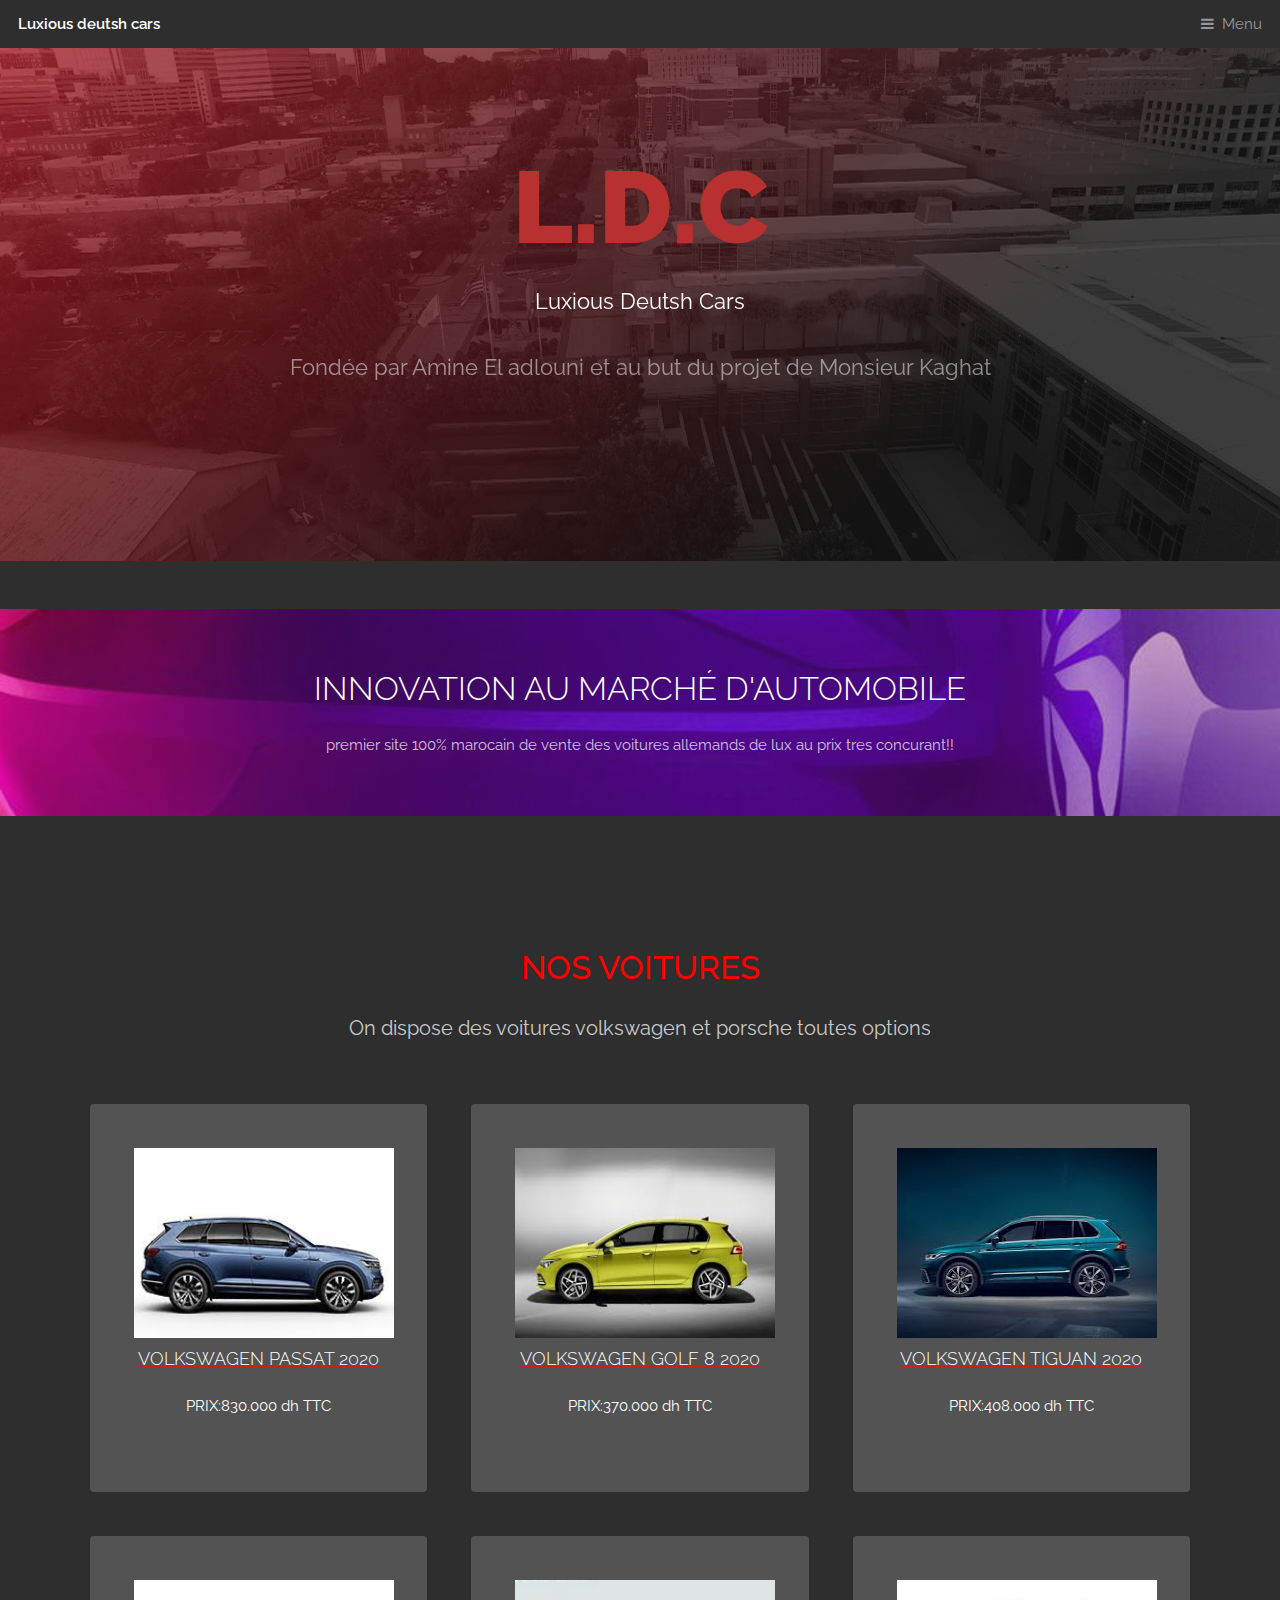
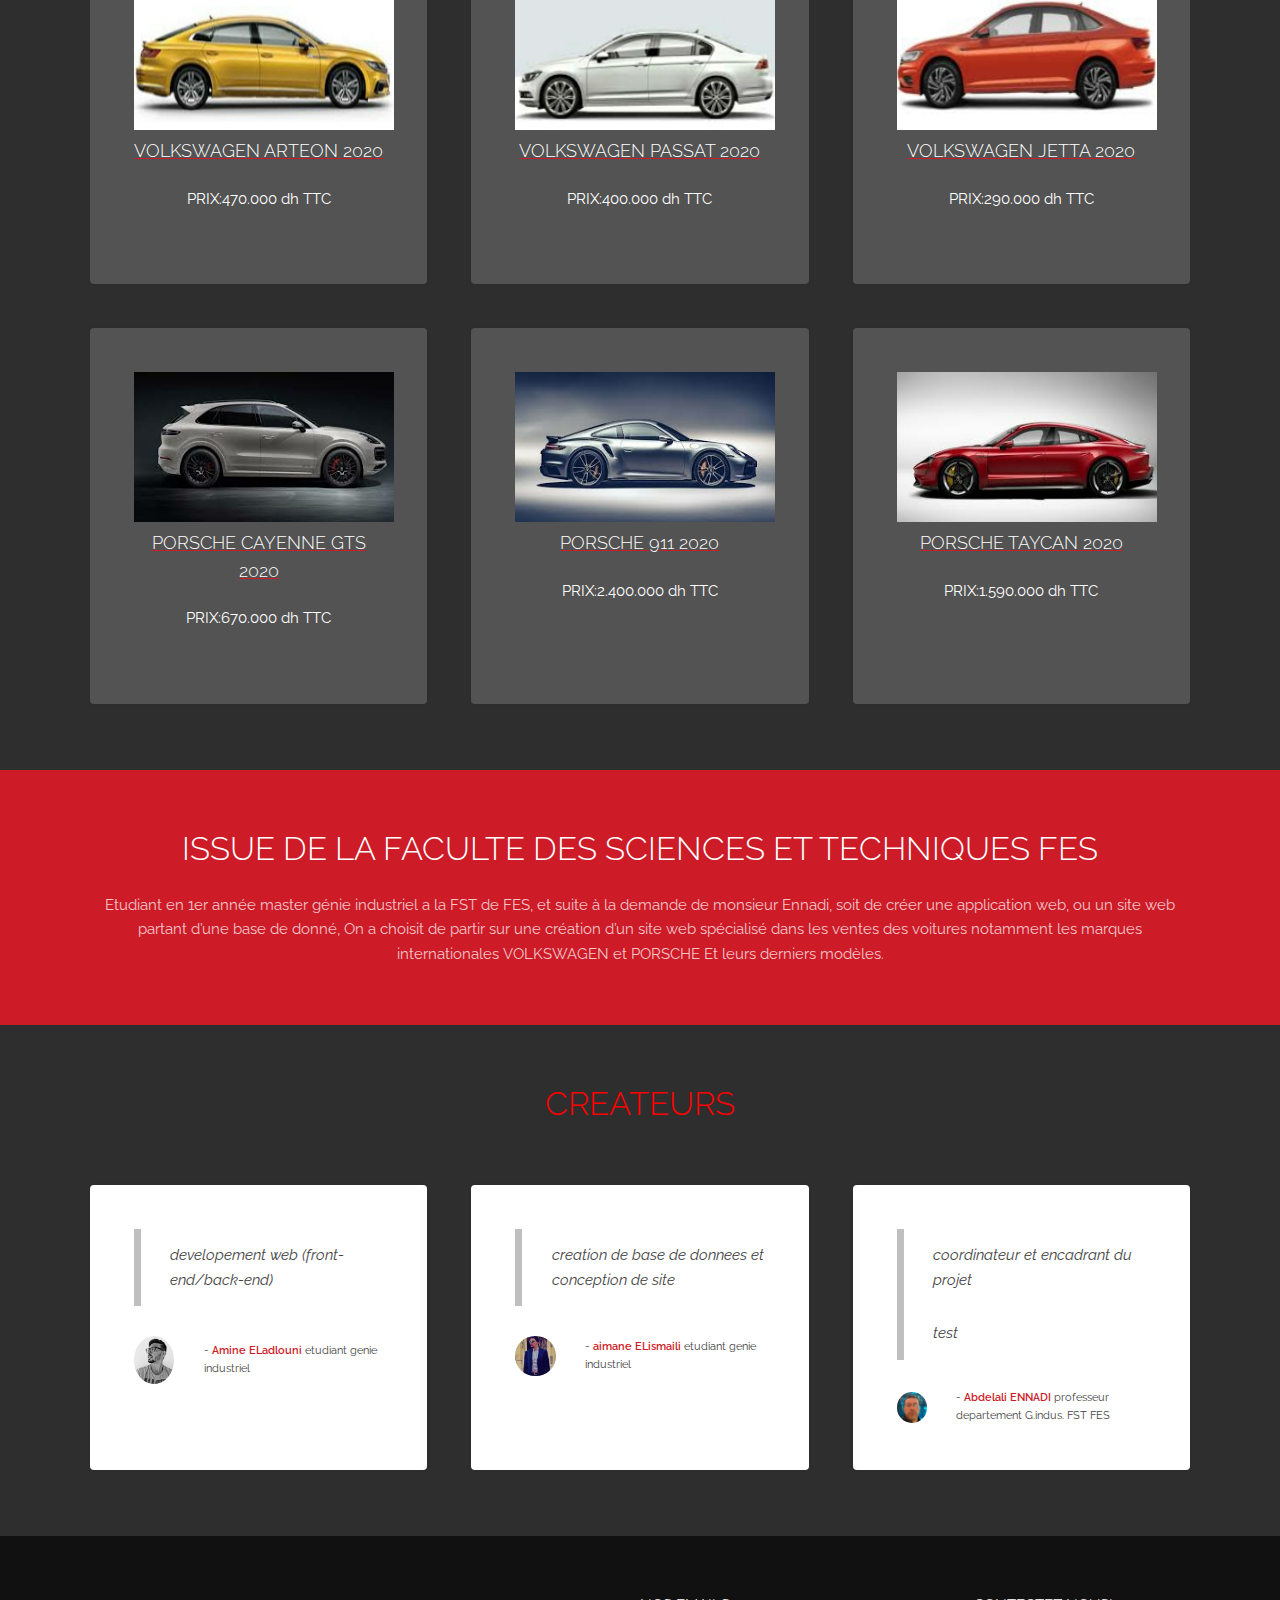
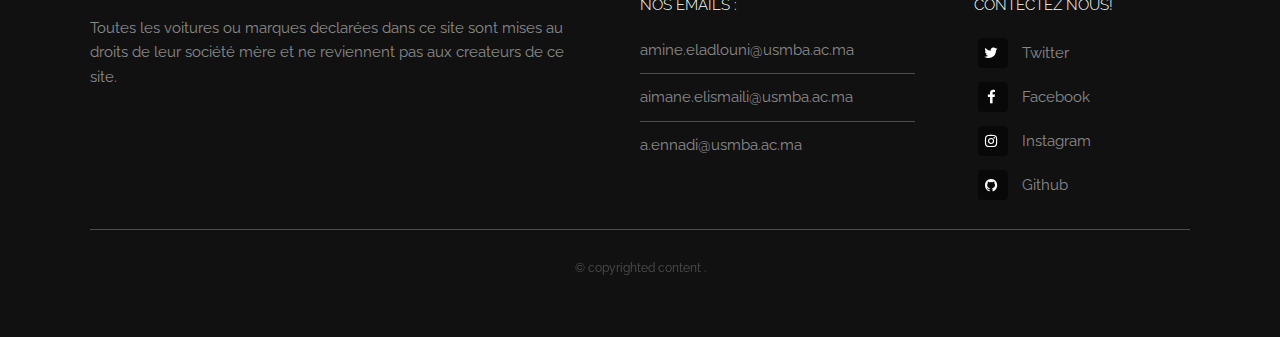
==== commit a580f437: "inscription" ====
--- a/index.html
+++ b/index.html
@@ -5,11 +5,7 @@
 <head>
     <title>LCF VENTES DE VOITURES MAROC</title>
     <meta charset="utf-8" />
-    <meta name="viewport" content="width=device-width, initial-scale=1, user-scalable=no" />
-    <meta name="description" content="" />
-    <meta name="keywords" content="" />
     <link rel="stylesheet" href="assets/css/main.css" />
-    <script src="panier.js"></script>
 </head>
 
 <body class="is-preload">
@@ -38,8 +34,9 @@
         <div class="inner">
             <h1 style="font-size:102px; COLOR: rgb(184, 48, 48);font-weight: 1000;background-image: -moz-linear-gradient(rgb(80, 46, 46),rgb(129, 46, 46),rgb(170, 26, 26));">L.D.C</h1>
             <p style="color: rgb(255, 255, 255);text-shadow: rgb(185, 36, 36);">Luxious Deutsh Cars</P>
-            <P>Fondée par <a href="https://www.linkedin.com/in/amine-el-adlouni-7a9060197/" target="_blank">Amine El adlouni</a> et <a href="https://www.linkedin.com/in/meryam-reggabe-1876b3209/" target="_blank">Meryem Reggabe</a> au but du projet
-                encadré par monsieur Bakkali</p>
+            <P>Fondée par <a href="https://www.linkedin.com/in/amine-el-adlouni-7a9060197/" target="_blank">Amine El adlouni</a> et </a> au but du projet
+               de Monsieur Kaghat</p>
+                
             </br>
             </br>
         </div>
@@ -62,8 +59,8 @@
     <section class="wrapper" style="background-color: rgb(46, 46, 46);">
         <div class="inner">
             <header id="ID1" class="special">
-                </br>
-                </br>
+                <br/>
+                <br>
                 </br>
                 <h2 style="font-size:5	52px;font-weight: 500;color: red;">Nos voitures</h2>
                 <p style="font-size: 20px;color: rgb(202, 202, 202);">On dispose des voitures volkswagen et porsche toutes options</p>
--- a/assets/css/main.css
+++ b/assets/css/main.css
@@ -1,13 +1,11 @@
 @import url(font-awesome.min.css);
 @import url("https://fonts.googleapis.com/css?family=Raleway:200,300,400,500,600");
-/*
-	Industrious by TEMPLATED
-	templated.co @templatedco
-	Released for free under the Creative Commons Attribution 3.0 license (templated.co/license)
-*/
-/* Basic */
 @-ms-viewport {
   width: device-width; }
+
+
+
+
 body {
   -ms-overflow-style: scrollbar; }
 
@@ -62,6 +60,7 @@
 
 blockquote, q {
   quotes: none; }
+
   blockquote:before, blockquote:after, q:before, q:after {
     content: '';
     content: none; }
@@ -87,7 +86,7 @@
   -ms-appearance: none;
   appearance: none; }
 
-/* Typography */
+/* pour les differents tailles de polices */
 html {
   font-size: 13pt; }
   @media screen and (max-width: 1680px) {
@@ -98,7 +97,8 @@
       font-size: 12pt; } }
   @media screen and (max-width: 480px) {
     html {
-      font-size: 11pt; } }
+      font-size: 11pt; } 
+  }
 
 body {
   background-color: #ffffff;
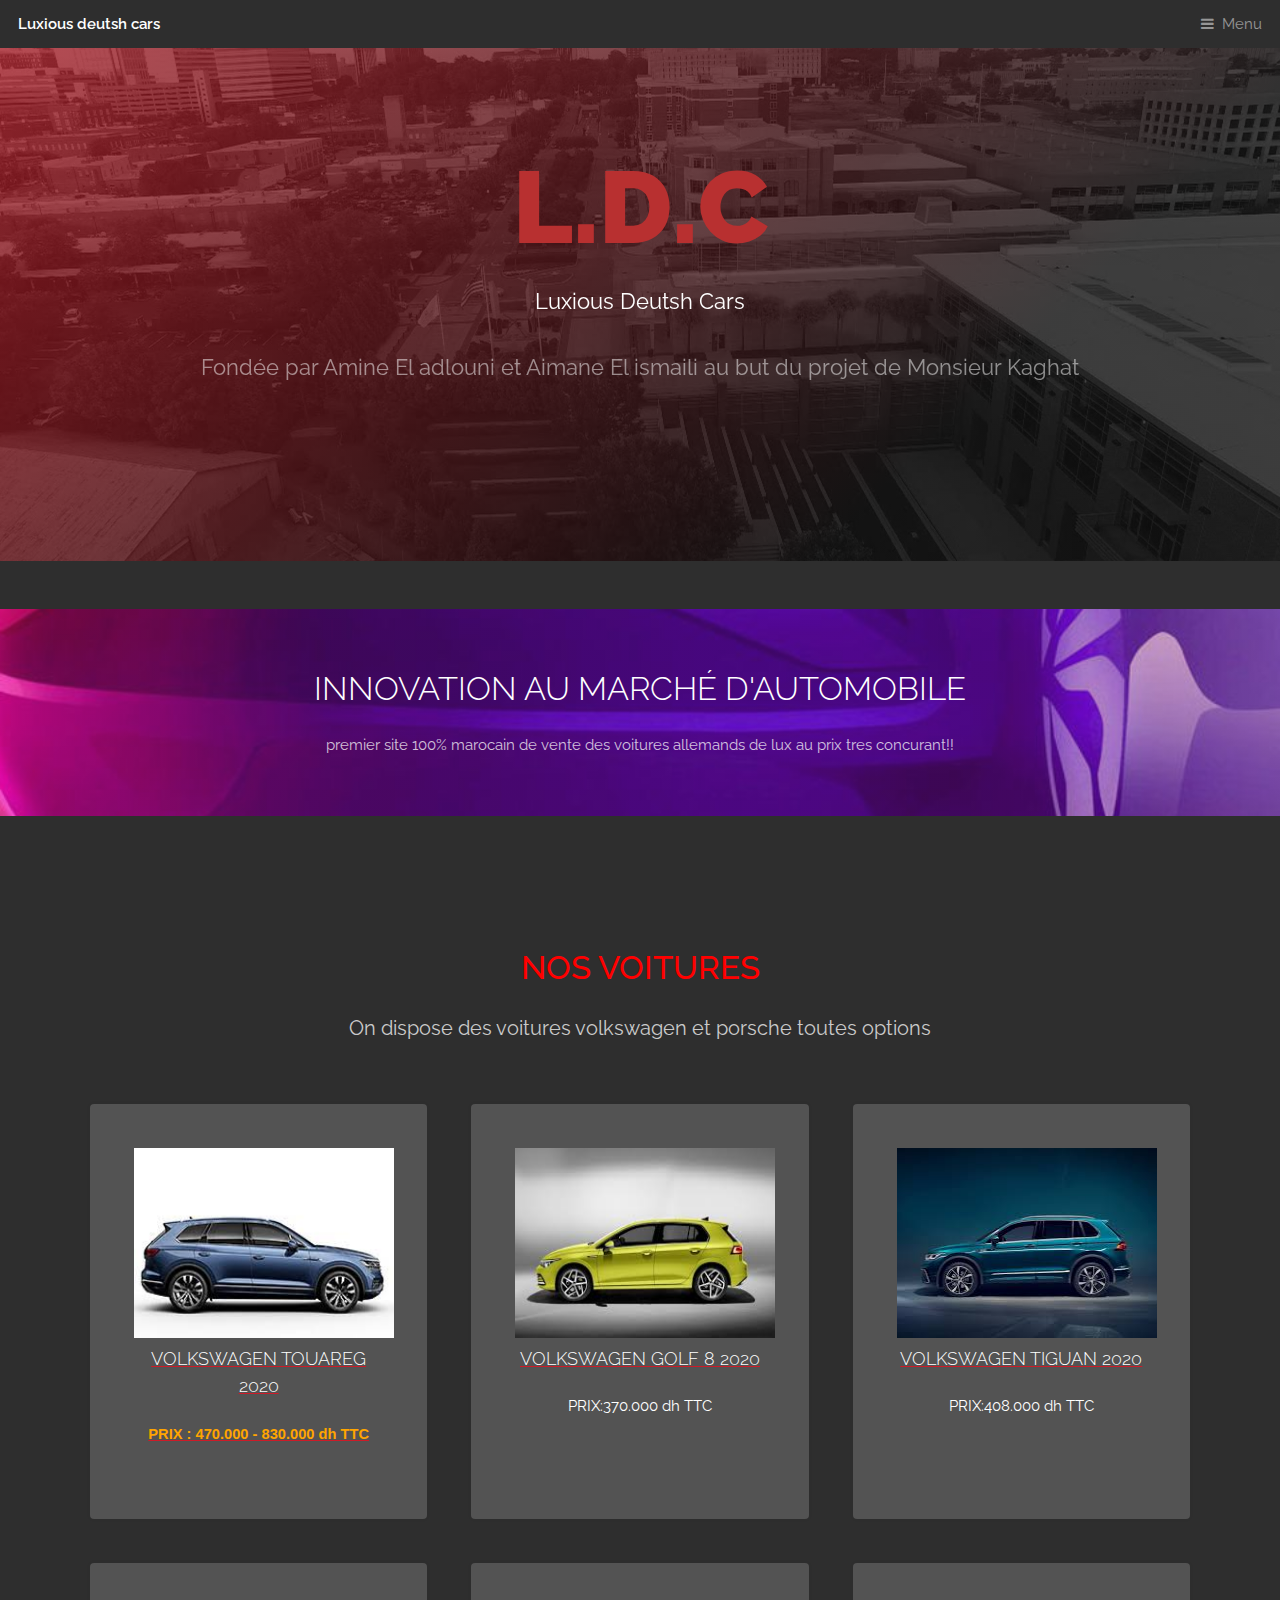
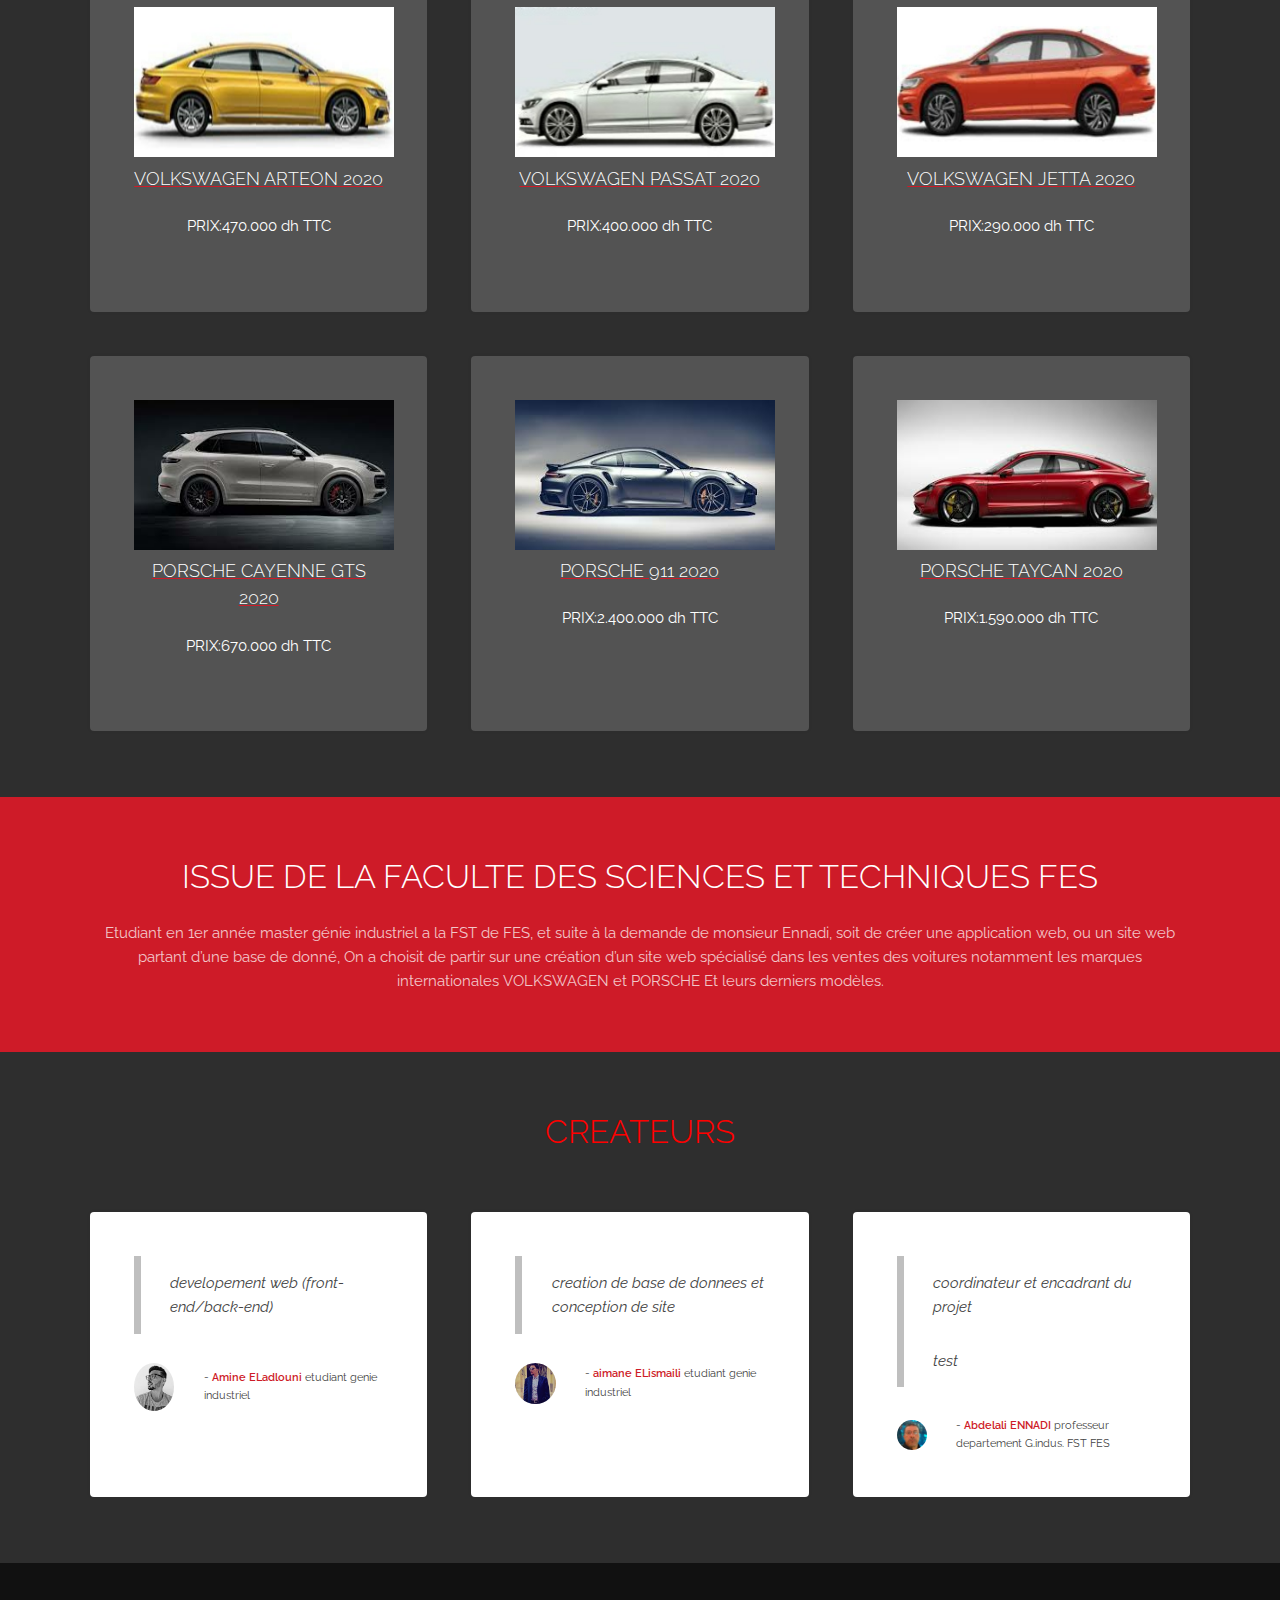
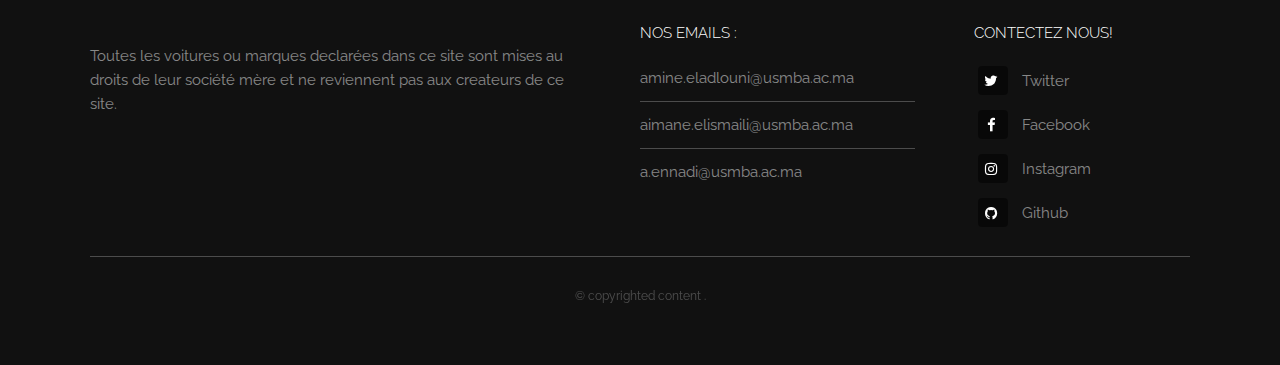
==== commit c043d31b: "v2.3" ====
--- a/index.html
+++ b/index.html
@@ -29,24 +29,24 @@
 
     <!-- Banner -->
     <section id="banner" style="background-color: rgb(46, 46, 46);">
-        </br>
-        </br>
-        <div class="inner">
+        <br/>
+<br/>     
+		<div class="inner">
             <h1 style="font-size:102px; COLOR: rgb(184, 48, 48);font-weight: 1000;background-image: -moz-linear-gradient(rgb(80, 46, 46),rgb(129, 46, 46),rgb(170, 26, 26));">L.D.C</h1>
-            <p style="color: rgb(255, 255, 255);text-shadow: rgb(185, 36, 36);">Luxious Deutsh Cars</P>
-            <P>Fondée par <a href="https://www.linkedin.com/in/amine-el-adlouni-7a9060197/" target="_blank">Amine El adlouni</a> et </a> au but du projet
+            <p style="color: rgb(255, 255, 255);text-shadow: rgb(185, 36, 36);">Luxious Deutsh Cars</p>
+            <p>Fondée par <a href="https://www.linkedin.com/in/amine-el-adlouni-7a9060197/" target="_blank">Amine El adlouni</a> et<a href="https://www.linkedin.com/in/aimane-el-ismaili-ab179a157/" > Aimane El ismaili </a> au but du projet
                de Monsieur Kaghat</p>
                 
-            </br>
-            </br>
+          <br/>
+           <br/>
         </div>
 
         <video autoplay loop muted playsinline src="images/banner.mp4"></video>
     </section>
     <section style="background-color: rgb(46, 46, 46);background-image: -moz-linear-gradien(grey);">
-        </br>
-
-        </br>
+        <br>
+
+        <br>
     </section>
     <!-- CTA -->
     <section id="cta" class="wrapper" style="background-image: linear-gradient(rgba(206, 27, 40, 0.25), rgba(206, 27, 40, 0.25)), url(./images/cta01.jpg);">
@@ -61,7 +61,7 @@
             <header id="ID1" class="special">
                 <br/>
                 <br>
-                </br>
+                <br>
                 <h2 style="font-size:5	52px;font-weight: 500;color: red;">Nos voitures</h2>
                 <p style="font-size: 20px;color: rgb(202, 202, 202);">On dispose des voitures volkswagen et porsche toutes options</p>
             </header>
@@ -71,10 +71,11 @@
                         <header>
                             <a href="g1.html">
                                 <img src="images/touarg_trans.jpg" height="190px" width="260px" alt="" />
-                                <h3 style="color: rgb(255, 255, 255);">VOLKSWAGEN passat 2020 </h3>
-                        </header>
-                        </a>
-                        <p style="color: rgb(255, 255, 255);">PRIX:830.000 dh TTC</p>
+                                <h3 style="color: rgb(255, 255, 255); text-decoration: none ">VOLKSWAGEN TOUAREG 2020 </h3>
+                                       <p  style="color: orange; font-family: Sansita,Georgia,Arial; font-weight: bold
+"> PRIX : 470.000 - 830.000 dh TTC</p>
+                        </a>
+     </header> 
 
                     </div>
                 </section>
--- a/assets/css/main.css
+++ b/assets/css/main.css
@@ -1,11 +1,13 @@
 @import url(font-awesome.min.css);
 @import url("https://fonts.googleapis.com/css?family=Raleway:200,300,400,500,600");
+/*
+	Industrious by TEMPLATED
+	templated.co @templatedco
+	Released for free under the Creative Commons Attribution 3.0 license (templated.co/license)
+*/
+/* Basic */
 @-ms-viewport {
   width: device-width; }
-
-
-
-
 body {
   -ms-overflow-style: scrollbar; }
 
@@ -60,7 +62,6 @@
 
 blockquote, q {
   quotes: none; }
-
   blockquote:before, blockquote:after, q:before, q:after {
     content: '';
     content: none; }
@@ -86,7 +87,7 @@
   -ms-appearance: none;
   appearance: none; }
 
-/* pour les differents tailles de polices */
+/* Typography */
 html {
   font-size: 13pt; }
   @media screen and (max-width: 1680px) {
@@ -97,8 +98,7 @@
       font-size: 12pt; } }
   @media screen and (max-width: 480px) {
     html {
-      font-size: 11pt; } 
-  }
+      font-size: 11pt; } }
 
 body {
   background-color: #ffffff;
